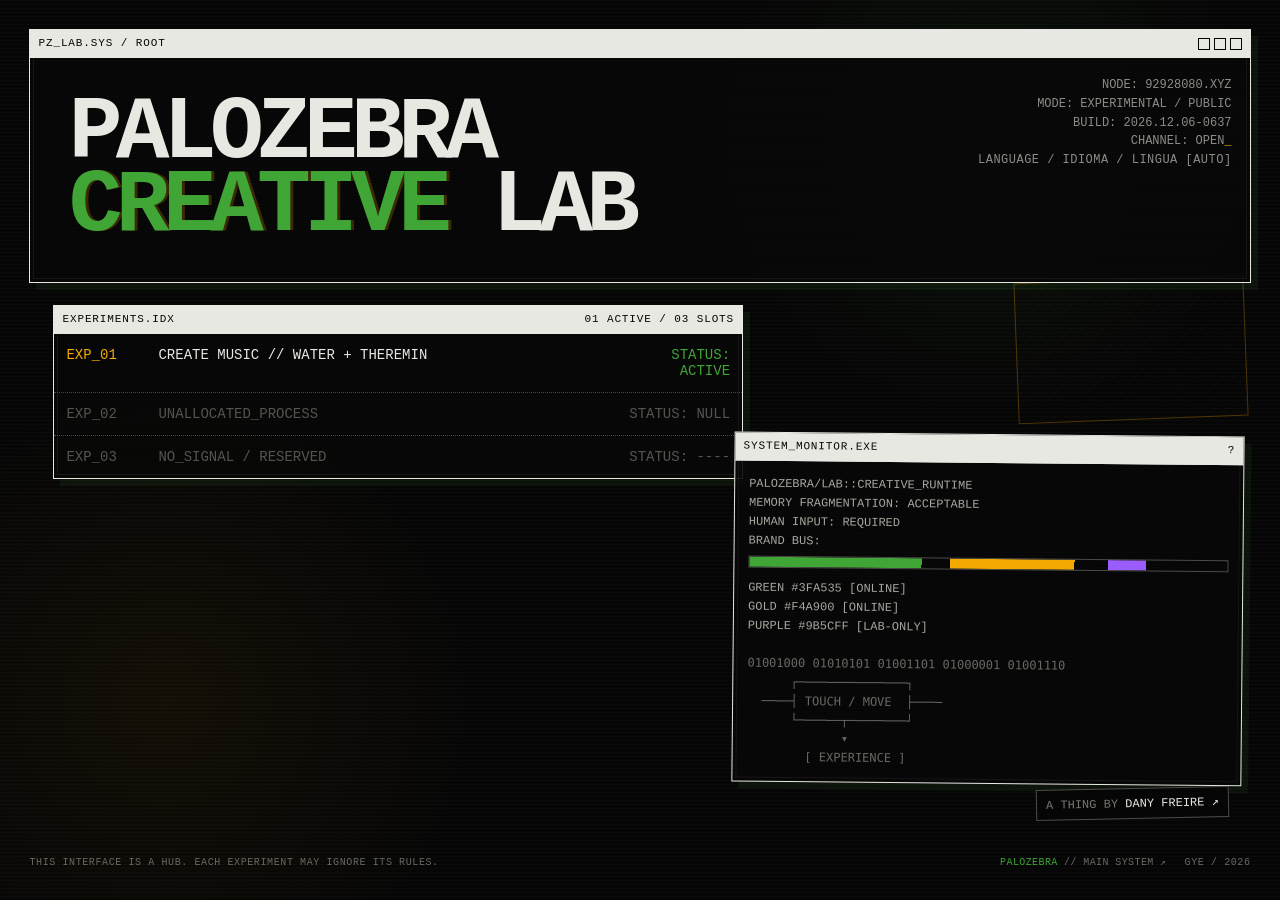
==== index.html @ ffa947b2 "Add author signature, Palozebra links, and hidden language switcher" ====
<!doctype html>
<html lang="en">
<head>
  <meta charset="utf-8" />
  <meta name="viewport" content="width=device-width, initial-scale=1" />
  <title>Palozebra Creative Lab</title>
  <meta name="description" content="Palozebra Creative Lab — experimental interfaces, sound and visual systems." />
  <style>
    :root{
      color-scheme:dark;
      --black:#050505;--ink:#0b0b0b;--paper:#e8e8e3;--muted:#8c8c87;--line:#30302d;
      --green:#3FA535;--green-dark:#2E7D32;--gold:#F4A900;--gold-dark:#D68F00;--purple:#9b5cff;
      --mono:"Lucida Console","Courier New",ui-monospace,monospace;
    }
    *{box-sizing:border-box}
    html,body{margin:0;min-height:100%;background:var(--black);color:var(--paper);font-family:var(--mono)}
    body{min-height:100vh;overflow-x:hidden;background:linear-gradient(rgba(255,255,255,.018) 1px,transparent 1px) 0 0/100% 4px,radial-gradient(circle at 77% 16%,rgba(63,165,53,.08),transparent 22%),radial-gradient(circle at 13% 78%,rgba(244,169,0,.055),transparent 24%),#050505}
    body::before{content:"";position:fixed;inset:0;pointer-events:none;z-index:99;opacity:.28;background:repeating-linear-gradient(180deg,rgba(255,255,255,.018) 0,rgba(255,255,255,.018) 1px,transparent 1px,transparent 3px);mix-blend-mode:screen}
    a{color:inherit}
    .desktop{position:relative;min-height:100vh;padding:clamp(14px,2.3vw,30px);display:grid;grid-template-columns:minmax(0,1.15fr) minmax(260px,.85fr);grid-template-rows:auto 1fr auto;gap:clamp(12px,1.7vw,22px);isolation:isolate}
    .window{position:relative;border:1px solid var(--paper);background:rgba(7,7,7,.9);box-shadow:7px 7px 0 rgba(63,165,53,.08)}
    .window::after{content:"";position:absolute;inset:3px;border:1px solid rgba(255,255,255,.06);pointer-events:none}
    .titlebar{min-height:28px;padding:5px 8px;display:flex;justify-content:space-between;align-items:center;gap:12px;border-bottom:1px solid var(--paper);background:var(--paper);color:#050505;font-size:11px;line-height:1;text-transform:uppercase;letter-spacing:.08em}
    .controls{display:flex;gap:4px}.control{width:12px;height:12px;border:1px solid #050505;display:inline-block;background:transparent}
    .masthead{grid-column:1/-1;min-height:165px}.masthead-body{position:relative;min-height:135px;padding:clamp(16px,3vw,40px);overflow:hidden}
    .brand{margin:0;max-width:13ch;font-size:clamp(2rem,7vw,7.4rem);font-weight:700;line-height:.82;letter-spacing:-.075em;text-transform:uppercase;word-break:break-word}
    .brand span{color:var(--green);text-shadow:3px 0 0 rgba(244,169,0,.22)}
    .sysmeta{position:absolute;top:18px;right:18px;width:min(39ch,42vw);color:var(--muted);font-size:clamp(9px,1vw,12px);line-height:1.55;text-align:right;text-transform:uppercase}
    .blink::after{content:"_";color:var(--gold);animation:blink 1s steps(1,end) infinite}@keyframes blink{50%{opacity:0}}
    .experiments{grid-column:1;grid-row:2;align-self:start;transform:translateX(clamp(0px,2vw,24px))}.experiments-body{padding:0}
    .exp-row{position:relative;display:grid;grid-template-columns:82px minmax(0,1fr) 116px;gap:10px;padding:13px 12px;border-bottom:1px dotted #454540;text-decoration:none;text-transform:uppercase;font-size:clamp(11px,1.3vw,14px);overflow:hidden}.exp-row:last-child{border-bottom:0}
    .exp-row.active{color:var(--paper);cursor:pointer}.exp-row.active .exp-code{color:var(--gold)}.exp-row.active .exp-state{color:var(--green)}
    .exp-row.active:hover,.exp-row.active:focus-visible{outline:none;background:var(--paper);color:#050505}.exp-row.active:hover .exp-code,.exp-row.active:focus-visible .exp-code{color:var(--purple);animation:glitchText .13s steps(2,end) infinite}.exp-row.active:hover .exp-state,.exp-row.active:focus-visible .exp-state{color:var(--green-dark)}
    .exp-row.active:hover::before,.exp-row.active:focus-visible::before{content:"▓▒░▓░▒▓";position:absolute;right:5%;top:0;color:var(--gold);opacity:.55;animation:glitchBar .22s steps(2,end) infinite}
    @keyframes glitchText{0%{transform:translateX(0);text-shadow:1px 0 var(--green)}33%{transform:translateX(1px);text-shadow:-2px 0 var(--purple)}66%{transform:translateX(-1px);text-shadow:2px 0 var(--gold)}100%{transform:translateX(0)}}
    @keyframes glitchBar{0%{transform:translate(0,0)}50%{transform:translate(-7px,3px)}100%{transform:translate(4px,-2px)}}
    .exp-row.disabled{color:#54544f;user-select:none}.exp-state{text-align:right}
    .diag{grid-column:2;grid-row:2;align-self:center;margin-top:clamp(30px,9vh,110px);transform:rotate(.55deg) translateX(-8px)}
    .diag-body{min-height:250px;padding:14px;font-size:clamp(10px,1.05vw,12px);line-height:1.58;color:#a7a79f}.bar{height:12px;margin:5px 0 11px;border:1px solid #4a4a45;background:linear-gradient(90deg,var(--green) 0 36%,transparent 36% 42%,var(--gold) 42% 68%,transparent 68% 75%,var(--purple) 75% 83%,transparent 83% 100%)}
    .ascii{margin:18px 0 0;white-space:pre;color:#686862;overflow:hidden}
    .floating{position:absolute;z-index:-1;width:clamp(130px,18vw,280px);height:clamp(85px,11vw,160px);right:2.6vw;top:31vh;border:1px solid var(--gold-dark);transform:rotate(-2.2deg);opacity:.34;background:repeating-linear-gradient(135deg,transparent 0 7px,rgba(214,143,0,.08) 7px 8px)}
    .meta-link,.lang-switch{appearance:none;border:0;background:none;padding:0;color:inherit;font:inherit;text-transform:uppercase;letter-spacing:.04em;text-decoration:none;cursor:pointer}
    .meta-link:hover,.meta-link:focus-visible,.lang-switch:hover,.lang-switch:focus-visible{outline:none;color:var(--gold);text-shadow:1px 0 var(--green),-1px 0 var(--purple);animation:glitchText .18s steps(2,end) 2}
    .signature{position:absolute;right:clamp(20px,4vw,62px);bottom:clamp(64px,9vh,110px);z-index:4;padding:7px 9px;border:1px solid #4c4c46;background:#050505;color:#777770;font-size:clamp(9px,1vw,12px);text-transform:uppercase;transform:rotate(-1.25deg)}
    .signature a{color:var(--paper);text-decoration:none}.signature a:hover,.signature a:focus-visible{outline:none;color:var(--purple);text-shadow:2px 0 var(--green)}
    .footerline{grid-column:1/-1;grid-row:3;display:grid;grid-template-columns:1fr auto;gap:20px;align-items:end;color:#696963;font-size:10px;line-height:1.55;text-transform:uppercase;letter-spacing:.06em}.footerlinks{display:flex;gap:18px;align-items:center;flex-wrap:wrap;justify-content:flex-end}.footerline strong{color:var(--green);font-weight:400}
    @media(max-width:780px){.desktop{grid-template-columns:1fr;grid-template-rows:auto auto auto auto}.experiments,.diag,.footerline,.masthead{grid-column:1;transform:none}.masthead{grid-row:1}.experiments{grid-row:2}.diag{grid-row:3;margin-top:0}.footerline{grid-row:4;grid-template-columns:1fr}.footerlinks{justify-content:flex-start}.sysmeta{position:static;width:auto;margin-top:20px;text-align:left}.brand{max-width:10ch}.exp-row{grid-template-columns:68px minmax(0,1fr)}.exp-state{grid-column:2;text-align:left}.floating{display:none}.signature{position:static;margin:4px 0 2px;justify-self:start;transform:rotate(-.6deg)}}
    @media(prefers-reduced-motion:reduce){*,*::before,*::after{animation:none!important}}
  </style>
</head>
<body>
  <main class="desktop">
    <section class="window masthead" aria-labelledby="lab-title">
      <div class="titlebar"><span>pz_lab.sys / root</span><span class="controls" aria-hidden="true"><i class="control"></i><i class="control"></i><i class="control"></i></span></div>
      <div class="masthead-body">
        <h1 class="brand" id="lab-title">Palozebra <span>Creative</span> Lab</h1>
        <div class="sysmeta">
          NODE: 92928080.XYZ<br>
          MODE: EXPERIMENTAL / PUBLIC<br>
          BUILD: <span id="buildStamp"></span><br>
          CHANNEL: <span class="blink">OPEN</span><br>
          <button class="lang-switch" id="langSwitch" type="button" title="language selector">LANGUAGE / IDIOMA / LINGUA [AUTO]</button>
        </div>
      </div>
    </section>

    <section class="window experiments" aria-label="Experiments">
      <div class="titlebar"><span id="experimentsTitle">experiments.idx</span><span id="slotStatus">01 active / 03 slots</span></div>
      <div class="experiments-body">
        <a class="exp-row active" href="/experiments/water-theremin/">
          <span class="exp-code">EXP_01</span><span id="exp1Label">CREATE MUSIC // WATER + THEREMIN</span><span class="exp-state" id="exp1Status">STATUS: ACTIVE</span>
        </a>
        <div class="exp-row disabled" aria-disabled="true"><span class="exp-code">EXP_02</span><span id="exp2Label">UNALLOCATED_PROCESS</span><span class="exp-state" id="exp2Status">STATUS: NULL</span></div>
        <div class="exp-row disabled" aria-disabled="true"><span class="exp-code">EXP_03</span><span id="exp3Label">NO_SIGNAL / RESERVED</span><span class="exp-state" id="exp3Status">STATUS: ----</span></div>
      </div>
    </section>

    <aside class="window diag" aria-label="System diagnostics">
      <div class="titlebar"><span id="monitorTitle">system_monitor.exe</span><span>?</span></div>
      <div class="diag-body">
        <span id="runtime">PALOZEBRA/LAB::CREATIVE_RUNTIME</span><br>
        <span id="memory">MEMORY FRAGMENTATION: ACCEPTABLE</span><br>
        <span id="human">HUMAN INPUT: REQUIRED</span><br>
        BRAND BUS:
        <div class="bar" aria-hidden="true"></div>
        GREEN  #3FA535  [ONLINE]<br>
        GOLD   #F4A900  [ONLINE]<br>
        PURPLE #9B5CFF  [LAB-ONLY]
        <pre class="ascii" aria-hidden="true">01001000 01010101 01001101 01000001 01001110
      ┌───────────────┐
  ────┤ TOUCH / MOVE  ├────
      └──────┬────────┘
             ▾
        [ EXPERIENCE ]</pre>
      </div>
    </aside>

    <div class="floating" aria-hidden="true"></div>

    <div class="signature">A THING BY <a href="https://23788080.xyz" target="_blank" rel="noopener">DANY FREIRE ↗</a></div>

    <footer class="footerline">
      <span id="hubNote">THIS INTERFACE IS A HUB. EACH EXPERIMENT MAY IGNORE ITS RULES.</span>
      <span class="footerlinks">
        <a class="meta-link" href="https://palozebra.com" target="_blank" rel="noopener"><strong>PALOZEBRA</strong> // MAIN SYSTEM ↗</a>
        <span>GYE / 2026</span>
      </span>
    </footer>
  </main>

  <script>
    const copy = {
      en:{html:'en',exp1:'CREATE MUSIC // WATER + THEREMIN',exp1Status:'STATUS: ACTIVE',exp2:'UNALLOCATED_PROCESS',exp2Status:'STATUS: NULL',exp3:'NO_SIGNAL / RESERVED',exp3Status:'STATUS: ----',slot:'01 ACTIVE / 03 SLOTS',runtime:'PALOZEBRA/LAB::CREATIVE_RUNTIME',memory:'MEMORY FRAGMENTATION: ACCEPTABLE',human:'HUMAN INPUT: REQUIRED',note:'THIS INTERFACE IS A HUB. EACH EXPERIMENT MAY IGNORE ITS RULES.'},
      es:{html:'es',exp1:'CREAR MÚSICA // AGUA + THEREMIN',exp1Status:'ESTADO: ACTIVO',exp2:'PROCESO_NO_ASIGNADO',exp2Status:'ESTADO: NULO',exp3:'SIN_SEÑAL / RESERVADO',exp3Status:'ESTADO: ----',slot:'01 ACTIVO / 03 ESPACIOS',runtime:'PALOZEBRA/LAB::ENTORNO_CREATIVO',memory:'FRAGMENTACIÓN DE MEMORIA: ACEPTABLE',human:'ENTRADA HUMANA: REQUERIDA',note:'ESTA INTERFAZ ES UN HUB. CADA EXPERIMENTO PUEDE IGNORAR SUS REGLAS.'},
      it:{html:'it',exp1:'CREA MUSICA // ACQUA + THEREMIN',exp1Status:'STATO: ATTIVO',exp2:'PROCESSO_NON_ASSEGNATO',exp2Status:'STATO: NULLO',exp3:'NESSUN_SEGNALE / RISERVATO',exp3Status:'STATO: ----',slot:'01 ATTIVO / 03 SPAZI',runtime:'PALOZEBRA/LAB::AMBIENTE_CREATIVO',memory:'FRAMMENTAZIONE MEMORIA: ACCETTABILE',human:'INPUT UMANO: RICHIESTO',note:'QUESTA INTERFACCIA È UN HUB. OGNI ESPERIMENTO PUÒ IGNORARNE LE REGOLE.'}
    };

    const ids={exp1:'exp1Label',exp1Status:'exp1Status',exp2:'exp2Label',exp2Status:'exp2Status',exp3:'exp3Label',exp3Status:'exp3Status',slot:'slotStatus',runtime:'runtime',memory:'memory',human:'human',note:'hubNote'};
    const order=['auto','es','en','it'];
    const browserLang=()=>{const l=(navigator.language||'en').toLowerCase();return l.startsWith('es')?'es':l.startsWith('it')?'it':'en'};
    let mode=localStorage.getItem('pzlab-lang')||'auto';
    if(!order.includes(mode)) mode='auto';

    function applyLanguage(){
      const actual=mode==='auto'?browserLang():mode;
      const c=copy[actual];
      document.documentElement.lang=c.html;
      Object.entries(ids).forEach(([key,id])=>{const el=document.getElementById(id);if(el)el.textContent=c[key]});
      document.getElementById('langSwitch').textContent=`LANGUAGE / IDIOMA / LINGUA [${mode.toUpperCase()}]`;
    }

    document.getElementById('langSwitch').addEventListener('click',()=>{
      mode=order[(order.indexOf(mode)+1)%order.length];
      localStorage.setItem('pzlab-lang',mode);
      applyLanguage();
    });

    const d=new Date();
    document.getElementById('buildStamp').textContent=[d.getFullYear(),String(d.getMonth()+1).padStart(2,'0'),String(d.getDate()).padStart(2,'0')].join('.')+'-'+String(d.getHours()).padStart(2,'0')+String(d.getMinutes()).padStart(2,'0');
    applyLanguage();
  </script>
</body>
</html>
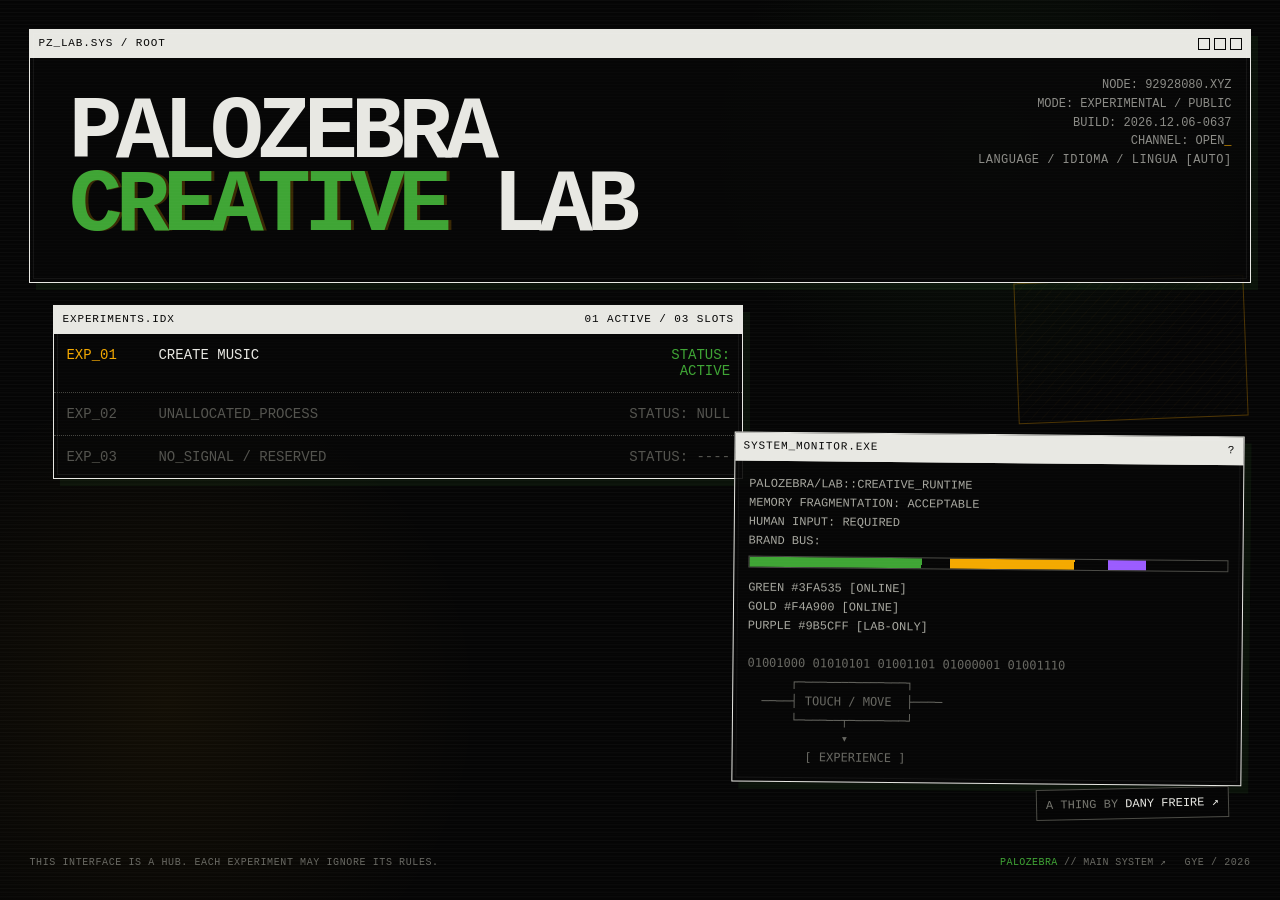
==== commit 4bfa42c6: "Simplify EXP_01 label" ====
--- a/index.html
+++ b/index.html
@@ -68,7 +68,7 @@
       <div class="titlebar"><span id="experimentsTitle">experiments.idx</span><span id="slotStatus">01 active / 03 slots</span></div>
       <div class="experiments-body">
         <a class="exp-row active" href="/experiments/water-theremin/">
-          <span class="exp-code">EXP_01</span><span id="exp1Label">CREATE MUSIC // WATER + THEREMIN</span><span class="exp-state" id="exp1Status">STATUS: ACTIVE</span>
+          <span class="exp-code">EXP_01</span><span id="exp1Label">CREATE MUSIC</span><span class="exp-state" id="exp1Status">STATUS: ACTIVE</span>
         </a>
         <div class="exp-row disabled" aria-disabled="true"><span class="exp-code">EXP_02</span><span id="exp2Label">UNALLOCATED_PROCESS</span><span class="exp-state" id="exp2Status">STATUS: NULL</span></div>
         <div class="exp-row disabled" aria-disabled="true"><span class="exp-code">EXP_03</span><span id="exp3Label">NO_SIGNAL / RESERVED</span><span class="exp-state" id="exp3Status">STATUS: ----</span></div>
@@ -110,9 +110,9 @@
 
   <script>
     const copy = {
-      en:{html:'en',exp1:'CREATE MUSIC // WATER + THEREMIN',exp1Status:'STATUS: ACTIVE',exp2:'UNALLOCATED_PROCESS',exp2Status:'STATUS: NULL',exp3:'NO_SIGNAL / RESERVED',exp3Status:'STATUS: ----',slot:'01 ACTIVE / 03 SLOTS',runtime:'PALOZEBRA/LAB::CREATIVE_RUNTIME',memory:'MEMORY FRAGMENTATION: ACCEPTABLE',human:'HUMAN INPUT: REQUIRED',note:'THIS INTERFACE IS A HUB. EACH EXPERIMENT MAY IGNORE ITS RULES.'},
-      es:{html:'es',exp1:'CREAR MÚSICA // AGUA + THEREMIN',exp1Status:'ESTADO: ACTIVO',exp2:'PROCESO_NO_ASIGNADO',exp2Status:'ESTADO: NULO',exp3:'SIN_SEÑAL / RESERVADO',exp3Status:'ESTADO: ----',slot:'01 ACTIVO / 03 ESPACIOS',runtime:'PALOZEBRA/LAB::ENTORNO_CREATIVO',memory:'FRAGMENTACIÓN DE MEMORIA: ACEPTABLE',human:'ENTRADA HUMANA: REQUERIDA',note:'ESTA INTERFAZ ES UN HUB. CADA EXPERIMENTO PUEDE IGNORAR SUS REGLAS.'},
-      it:{html:'it',exp1:'CREA MUSICA // ACQUA + THEREMIN',exp1Status:'STATO: ATTIVO',exp2:'PROCESSO_NON_ASSEGNATO',exp2Status:'STATO: NULLO',exp3:'NESSUN_SEGNALE / RISERVATO',exp3Status:'STATO: ----',slot:'01 ATTIVO / 03 SPAZI',runtime:'PALOZEBRA/LAB::AMBIENTE_CREATIVO',memory:'FRAMMENTAZIONE MEMORIA: ACCETTABILE',human:'INPUT UMANO: RICHIESTO',note:'QUESTA INTERFACCIA È UN HUB. OGNI ESPERIMENTO PUÒ IGNORARNE LE REGOLE.'}
+      en:{html:'en',exp1:'CREATE MUSIC',exp1Status:'STATUS: ACTIVE',exp2:'UNALLOCATED_PROCESS',exp2Status:'STATUS: NULL',exp3:'NO_SIGNAL / RESERVED',exp3Status:'STATUS: ----',slot:'01 ACTIVE / 03 SLOTS',runtime:'PALOZEBRA/LAB::CREATIVE_RUNTIME',memory:'MEMORY FRAGMENTATION: ACCEPTABLE',human:'HUMAN INPUT: REQUIRED',note:'THIS INTERFACE IS A HUB. EACH EXPERIMENT MAY IGNORE ITS RULES.'},
+      es:{html:'es',exp1:'CREAR MÚSICA',exp1Status:'ESTADO: ACTIVO',exp2:'PROCESO_NO_ASIGNADO',exp2Status:'ESTADO: NULO',exp3:'SIN_SEÑAL / RESERVADO',exp3Status:'ESTADO: ----',slot:'01 ACTIVO / 03 ESPACIOS',runtime:'PALOZEBRA/LAB::ENTORNO_CREATIVO',memory:'FRAGMENTACIÓN DE MEMORIA: ACEPTABLE',human:'ENTRADA HUMANA: REQUERIDA',note:'ESTA INTERFAZ ES UN HUB. CADA EXPERIMENTO PUEDE IGNORAR SUS REGLAS.'},
+      it:{html:'it',exp1:'CREA MUSICA',exp1Status:'STATO: ATTIVO',exp2:'PROCESSO_NON_ASSEGNATO',exp2Status:'STATO: NULLO',exp3:'NESSUN_SEGNALE / RISERVATO',exp3Status:'STATO: ----',slot:'01 ATTIVO / 03 SPAZI',runtime:'PALOZEBRA/LAB::AMBIENTE_CREATIVO',memory:'FRAMMENTAZIONE MEMORIA: ACCETTABILE',human:'INPUT UMANO: RICHIESTO',note:'QUESTA INTERFACCIA È UN HUB. OGNI ESPERIMENTO PUÒ IGNORARNE LE REGOLE.'}
     };
 
     const ids={exp1:'exp1Label',exp1Status:'exp1Status',exp2:'exp2Label',exp2Status:'exp2Status',exp3:'exp3Label',exp3Status:'exp3Status',slot:'slotStatus',runtime:'runtime',memory:'memory',human:'human',note:'hubNote'};
@@ -140,4 +140,4 @@
     applyLanguage();
   </script>
 </body>
-</html>
+</html>
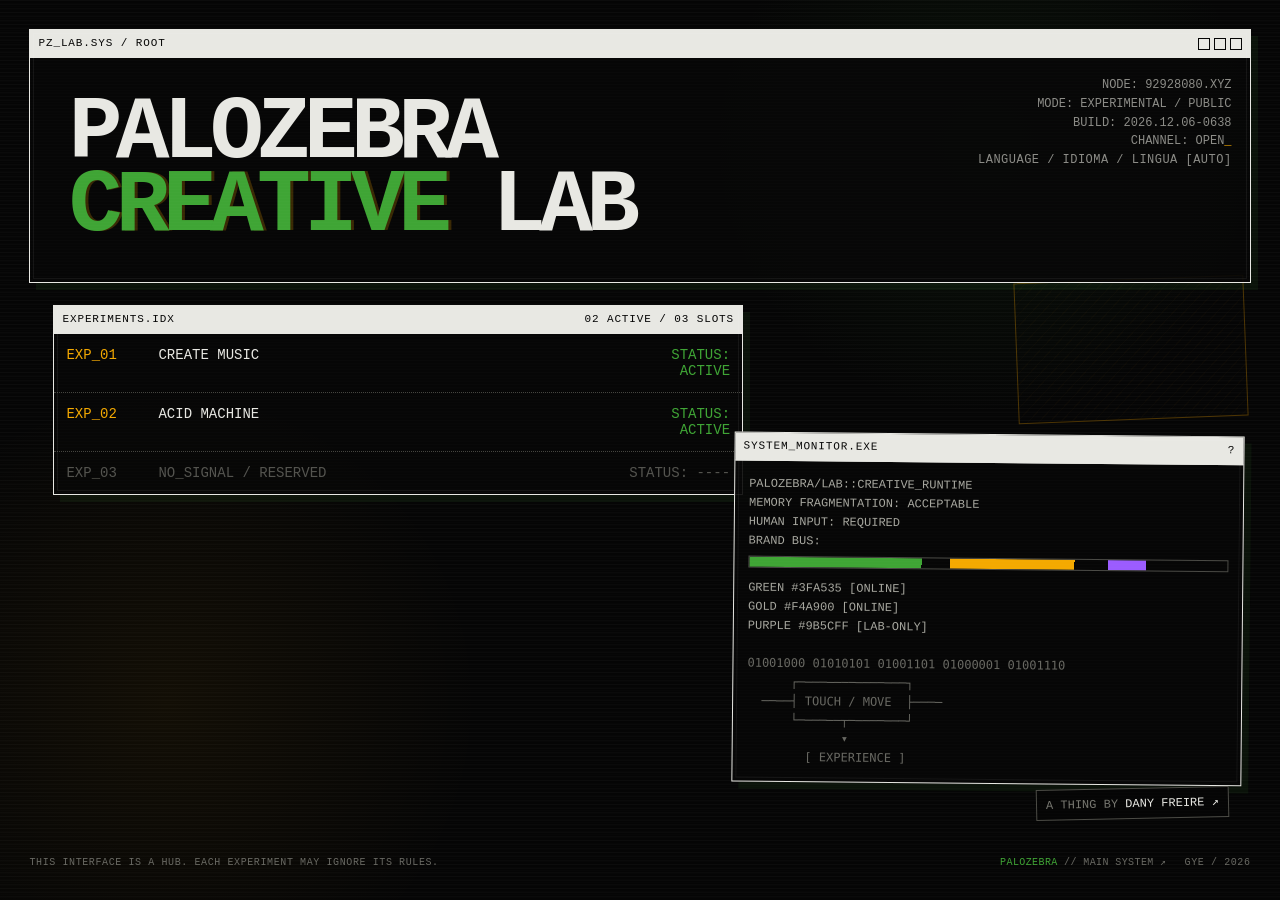
==== commit 8de28889: "Add Acid Machine to Creative Lab hub" ====
--- a/index.html
+++ b/index.html
@@ -6,43 +6,27 @@
   <title>Palozebra Creative Lab</title>
   <meta name="description" content="Palozebra Creative Lab — experimental interfaces, sound and visual systems." />
   <style>
-    :root{
-      color-scheme:dark;
-      --black:#050505;--ink:#0b0b0b;--paper:#e8e8e3;--muted:#8c8c87;--line:#30302d;
-      --green:#3FA535;--green-dark:#2E7D32;--gold:#F4A900;--gold-dark:#D68F00;--purple:#9b5cff;
-      --mono:"Lucida Console","Courier New",ui-monospace,monospace;
-    }
-    *{box-sizing:border-box}
-    html,body{margin:0;min-height:100%;background:var(--black);color:var(--paper);font-family:var(--mono)}
+    :root{color-scheme:dark;--black:#050505;--ink:#0b0b0b;--paper:#e8e8e3;--muted:#8c8c87;--line:#30302d;--green:#3FA535;--green-dark:#2E7D32;--gold:#F4A900;--gold-dark:#D68F00;--purple:#9b5cff;--mono:"Lucida Console","Courier New",ui-monospace,monospace}
+    *{box-sizing:border-box}html,body{margin:0;min-height:100%;background:var(--black);color:var(--paper);font-family:var(--mono)}
     body{min-height:100vh;overflow-x:hidden;background:linear-gradient(rgba(255,255,255,.018) 1px,transparent 1px) 0 0/100% 4px,radial-gradient(circle at 77% 16%,rgba(63,165,53,.08),transparent 22%),radial-gradient(circle at 13% 78%,rgba(244,169,0,.055),transparent 24%),#050505}
-    body::before{content:"";position:fixed;inset:0;pointer-events:none;z-index:99;opacity:.28;background:repeating-linear-gradient(180deg,rgba(255,255,255,.018) 0,rgba(255,255,255,.018) 1px,transparent 1px,transparent 3px);mix-blend-mode:screen}
-    a{color:inherit}
+    body::before{content:"";position:fixed;inset:0;pointer-events:none;z-index:99;opacity:.28;background:repeating-linear-gradient(180deg,rgba(255,255,255,.018) 0,rgba(255,255,255,.018) 1px,transparent 1px,transparent 3px);mix-blend-mode:screen}a{color:inherit}
     .desktop{position:relative;min-height:100vh;padding:clamp(14px,2.3vw,30px);display:grid;grid-template-columns:minmax(0,1.15fr) minmax(260px,.85fr);grid-template-rows:auto 1fr auto;gap:clamp(12px,1.7vw,22px);isolation:isolate}
-    .window{position:relative;border:1px solid var(--paper);background:rgba(7,7,7,.9);box-shadow:7px 7px 0 rgba(63,165,53,.08)}
-    .window::after{content:"";position:absolute;inset:3px;border:1px solid rgba(255,255,255,.06);pointer-events:none}
+    .window{position:relative;border:1px solid var(--paper);background:rgba(7,7,7,.9);box-shadow:7px 7px 0 rgba(63,165,53,.08)}.window::after{content:"";position:absolute;inset:3px;border:1px solid rgba(255,255,255,.06);pointer-events:none}
     .titlebar{min-height:28px;padding:5px 8px;display:flex;justify-content:space-between;align-items:center;gap:12px;border-bottom:1px solid var(--paper);background:var(--paper);color:#050505;font-size:11px;line-height:1;text-transform:uppercase;letter-spacing:.08em}
     .controls{display:flex;gap:4px}.control{width:12px;height:12px;border:1px solid #050505;display:inline-block;background:transparent}
     .masthead{grid-column:1/-1;min-height:165px}.masthead-body{position:relative;min-height:135px;padding:clamp(16px,3vw,40px);overflow:hidden}
-    .brand{margin:0;max-width:13ch;font-size:clamp(2rem,7vw,7.4rem);font-weight:700;line-height:.82;letter-spacing:-.075em;text-transform:uppercase;word-break:break-word}
-    .brand span{color:var(--green);text-shadow:3px 0 0 rgba(244,169,0,.22)}
-    .sysmeta{position:absolute;top:18px;right:18px;width:min(39ch,42vw);color:var(--muted);font-size:clamp(9px,1vw,12px);line-height:1.55;text-align:right;text-transform:uppercase}
-    .blink::after{content:"_";color:var(--gold);animation:blink 1s steps(1,end) infinite}@keyframes blink{50%{opacity:0}}
+    .brand{margin:0;max-width:13ch;font-size:clamp(2rem,7vw,7.4rem);font-weight:700;line-height:.82;letter-spacing:-.075em;text-transform:uppercase;word-break:break-word}.brand span{color:var(--green);text-shadow:3px 0 0 rgba(244,169,0,.22)}
+    .sysmeta{position:absolute;top:18px;right:18px;width:min(39ch,42vw);color:var(--muted);font-size:clamp(9px,1vw,12px);line-height:1.55;text-align:right;text-transform:uppercase}.blink::after{content:"_";color:var(--gold);animation:blink 1s steps(1,end) infinite}@keyframes blink{50%{opacity:0}}
     .experiments{grid-column:1;grid-row:2;align-self:start;transform:translateX(clamp(0px,2vw,24px))}.experiments-body{padding:0}
     .exp-row{position:relative;display:grid;grid-template-columns:82px minmax(0,1fr) 116px;gap:10px;padding:13px 12px;border-bottom:1px dotted #454540;text-decoration:none;text-transform:uppercase;font-size:clamp(11px,1.3vw,14px);overflow:hidden}.exp-row:last-child{border-bottom:0}
     .exp-row.active{color:var(--paper);cursor:pointer}.exp-row.active .exp-code{color:var(--gold)}.exp-row.active .exp-state{color:var(--green)}
     .exp-row.active:hover,.exp-row.active:focus-visible{outline:none;background:var(--paper);color:#050505}.exp-row.active:hover .exp-code,.exp-row.active:focus-visible .exp-code{color:var(--purple);animation:glitchText .13s steps(2,end) infinite}.exp-row.active:hover .exp-state,.exp-row.active:focus-visible .exp-state{color:var(--green-dark)}
-    .exp-row.active:hover::before,.exp-row.active:focus-visible::before{content:"▓▒░▓░▒▓";position:absolute;right:5%;top:0;color:var(--gold);opacity:.55;animation:glitchBar .22s steps(2,end) infinite}
-    @keyframes glitchText{0%{transform:translateX(0);text-shadow:1px 0 var(--green)}33%{transform:translateX(1px);text-shadow:-2px 0 var(--purple)}66%{transform:translateX(-1px);text-shadow:2px 0 var(--gold)}100%{transform:translateX(0)}}
-    @keyframes glitchBar{0%{transform:translate(0,0)}50%{transform:translate(-7px,3px)}100%{transform:translate(4px,-2px)}}
+    .exp-row.active:hover::before,.exp-row.active:focus-visible::before{content:"▓▒░▓░▒▓";position:absolute;right:5%;top:0;color:var(--gold);opacity:.55;animation:glitchBar .22s steps(2,end) infinite}@keyframes glitchText{0%{transform:translateX(0);text-shadow:1px 0 var(--green)}33%{transform:translateX(1px);text-shadow:-2px 0 var(--purple)}66%{transform:translateX(-1px);text-shadow:2px 0 var(--gold)}100%{transform:translateX(0)}}@keyframes glitchBar{0%{transform:translate(0,0)}50%{transform:translate(-7px,3px)}100%{transform:translate(4px,-2px)}}
     .exp-row.disabled{color:#54544f;user-select:none}.exp-state{text-align:right}
-    .diag{grid-column:2;grid-row:2;align-self:center;margin-top:clamp(30px,9vh,110px);transform:rotate(.55deg) translateX(-8px)}
-    .diag-body{min-height:250px;padding:14px;font-size:clamp(10px,1.05vw,12px);line-height:1.58;color:#a7a79f}.bar{height:12px;margin:5px 0 11px;border:1px solid #4a4a45;background:linear-gradient(90deg,var(--green) 0 36%,transparent 36% 42%,var(--gold) 42% 68%,transparent 68% 75%,var(--purple) 75% 83%,transparent 83% 100%)}
-    .ascii{margin:18px 0 0;white-space:pre;color:#686862;overflow:hidden}
+    .diag{grid-column:2;grid-row:2;align-self:center;margin-top:clamp(30px,9vh,110px);transform:rotate(.55deg) translateX(-8px)}.diag-body{min-height:250px;padding:14px;font-size:clamp(10px,1.05vw,12px);line-height:1.58;color:#a7a79f}.bar{height:12px;margin:5px 0 11px;border:1px solid #4a4a45;background:linear-gradient(90deg,var(--green) 0 36%,transparent 36% 42%,var(--gold) 42% 68%,transparent 68% 75%,var(--purple) 75% 83%,transparent 83% 100%)}.ascii{margin:18px 0 0;white-space:pre;color:#686862;overflow:hidden}
     .floating{position:absolute;z-index:-1;width:clamp(130px,18vw,280px);height:clamp(85px,11vw,160px);right:2.6vw;top:31vh;border:1px solid var(--gold-dark);transform:rotate(-2.2deg);opacity:.34;background:repeating-linear-gradient(135deg,transparent 0 7px,rgba(214,143,0,.08) 7px 8px)}
-    .meta-link,.lang-switch{appearance:none;border:0;background:none;padding:0;color:inherit;font:inherit;text-transform:uppercase;letter-spacing:.04em;text-decoration:none;cursor:pointer}
-    .meta-link:hover,.meta-link:focus-visible,.lang-switch:hover,.lang-switch:focus-visible{outline:none;color:var(--gold);text-shadow:1px 0 var(--green),-1px 0 var(--purple);animation:glitchText .18s steps(2,end) 2}
-    .signature{position:absolute;right:clamp(20px,4vw,62px);bottom:clamp(64px,9vh,110px);z-index:4;padding:7px 9px;border:1px solid #4c4c46;background:#050505;color:#777770;font-size:clamp(9px,1vw,12px);text-transform:uppercase;transform:rotate(-1.25deg)}
-    .signature a{color:var(--paper);text-decoration:none}.signature a:hover,.signature a:focus-visible{outline:none;color:var(--purple);text-shadow:2px 0 var(--green)}
+    .meta-link,.lang-switch{appearance:none;border:0;background:none;padding:0;color:inherit;font:inherit;text-transform:uppercase;letter-spacing:.04em;text-decoration:none;cursor:pointer}.meta-link:hover,.meta-link:focus-visible,.lang-switch:hover,.lang-switch:focus-visible{outline:none;color:var(--gold);text-shadow:1px 0 var(--green),-1px 0 var(--purple);animation:glitchText .18s steps(2,end) 2}
+    .signature{position:absolute;right:clamp(20px,4vw,62px);bottom:clamp(64px,9vh,110px);z-index:4;padding:7px 9px;border:1px solid #4c4c46;background:#050505;color:#777770;font-size:clamp(9px,1vw,12px);text-transform:uppercase;transform:rotate(-1.25deg)}.signature a{color:var(--paper);text-decoration:none}.signature a:hover,.signature a:focus-visible{outline:none;color:var(--purple);text-shadow:2px 0 var(--green)}
     .footerline{grid-column:1/-1;grid-row:3;display:grid;grid-template-columns:1fr auto;gap:20px;align-items:end;color:#696963;font-size:10px;line-height:1.55;text-transform:uppercase;letter-spacing:.06em}.footerlinks{display:flex;gap:18px;align-items:center;flex-wrap:wrap;justify-content:flex-end}.footerline strong{color:var(--green);font-weight:400}
     @media(max-width:780px){.desktop{grid-template-columns:1fr;grid-template-rows:auto auto auto auto}.experiments,.diag,.footerline,.masthead{grid-column:1;transform:none}.masthead{grid-row:1}.experiments{grid-row:2}.diag{grid-row:3;margin-top:0}.footerline{grid-row:4;grid-template-columns:1fr}.footerlinks{justify-content:flex-start}.sysmeta{position:static;width:auto;margin-top:20px;text-align:left}.brand{max-width:10ch}.exp-row{grid-template-columns:68px minmax(0,1fr)}.exp-state{grid-column:2;text-align:left}.floating{display:none}.signature{position:static;margin:4px 0 2px;justify-self:start;transform:rotate(-.6deg)}}
     @media(prefers-reduced-motion:reduce){*,*::before,*::after{animation:none!important}}
@@ -54,29 +38,25 @@
       <div class="titlebar"><span>pz_lab.sys / root</span><span class="controls" aria-hidden="true"><i class="control"></i><i class="control"></i><i class="control"></i></span></div>
       <div class="masthead-body">
         <h1 class="brand" id="lab-title">Palozebra <span>Creative</span> Lab</h1>
-        <div class="sysmeta">
-          NODE: 92928080.XYZ<br>
-          MODE: EXPERIMENTAL / PUBLIC<br>
-          BUILD: <span id="buildStamp"></span><br>
-          CHANNEL: <span class="blink">OPEN</span><br>
-          <button class="lang-switch" id="langSwitch" type="button" title="language selector">LANGUAGE / IDIOMA / LINGUA [AUTO]</button>
-        </div>
+        <div class="sysmeta">NODE: 92928080.XYZ<br>MODE: EXPERIMENTAL / PUBLIC<br>BUILD: <span id="buildStamp"></span><br>CHANNEL: <span class="blink">OPEN</span><br><button class="lang-switch" id="langSwitch" type="button" title="language selector">LANGUAGE / IDIOMA / LINGUA [AUTO]</button></div>
       </div>
     </section>
 
     <section class="window experiments" aria-label="Experiments">
-      <div class="titlebar"><span id="experimentsTitle">experiments.idx</span><span id="slotStatus">01 active / 03 slots</span></div>
+      <div class="titlebar"><span>experiments.idx</span><span id="slotStatus">02 active / 03 slots</span></div>
       <div class="experiments-body">
         <a class="exp-row active" href="/experiments/water-theremin/">
           <span class="exp-code">EXP_01</span><span id="exp1Label">CREATE MUSIC</span><span class="exp-state" id="exp1Status">STATUS: ACTIVE</span>
         </a>
-        <div class="exp-row disabled" aria-disabled="true"><span class="exp-code">EXP_02</span><span id="exp2Label">UNALLOCATED_PROCESS</span><span class="exp-state" id="exp2Status">STATUS: NULL</span></div>
+        <a class="exp-row active" href="/experiments/acid-machine/">
+          <span class="exp-code">EXP_02</span><span id="exp2Label">ACID MACHINE</span><span class="exp-state" id="exp2Status">STATUS: ACTIVE</span>
+        </a>
         <div class="exp-row disabled" aria-disabled="true"><span class="exp-code">EXP_03</span><span id="exp3Label">NO_SIGNAL / RESERVED</span><span class="exp-state" id="exp3Status">STATUS: ----</span></div>
       </div>
     </section>
 
     <aside class="window diag" aria-label="System diagnostics">
-      <div class="titlebar"><span id="monitorTitle">system_monitor.exe</span><span>?</span></div>
+      <div class="titlebar"><span>system_monitor.exe</span><span>?</span></div>
       <div class="diag-body">
         <span id="runtime">PALOZEBRA/LAB::CREATIVE_RUNTIME</span><br>
         <span id="memory">MEMORY FRAGMENTATION: ACCEPTABLE</span><br>
@@ -96,48 +76,27 @@
     </aside>
 
     <div class="floating" aria-hidden="true"></div>
-
     <div class="signature">A THING BY <a href="https://23788080.xyz" target="_blank" rel="noopener">DANY FREIRE ↗</a></div>
 
     <footer class="footerline">
       <span id="hubNote">THIS INTERFACE IS A HUB. EACH EXPERIMENT MAY IGNORE ITS RULES.</span>
-      <span class="footerlinks">
-        <a class="meta-link" href="https://palozebra.com" target="_blank" rel="noopener"><strong>PALOZEBRA</strong> // MAIN SYSTEM ↗</a>
-        <span>GYE / 2026</span>
-      </span>
+      <span class="footerlinks"><a class="meta-link" href="https://palozebra.com" target="_blank" rel="noopener"><strong>PALOZEBRA</strong> // MAIN SYSTEM ↗</a><span>GYE / 2026</span></span>
     </footer>
   </main>
 
   <script>
-    const copy = {
-      en:{html:'en',exp1:'CREATE MUSIC',exp1Status:'STATUS: ACTIVE',exp2:'UNALLOCATED_PROCESS',exp2Status:'STATUS: NULL',exp3:'NO_SIGNAL / RESERVED',exp3Status:'STATUS: ----',slot:'01 ACTIVE / 03 SLOTS',runtime:'PALOZEBRA/LAB::CREATIVE_RUNTIME',memory:'MEMORY FRAGMENTATION: ACCEPTABLE',human:'HUMAN INPUT: REQUIRED',note:'THIS INTERFACE IS A HUB. EACH EXPERIMENT MAY IGNORE ITS RULES.'},
-      es:{html:'es',exp1:'CREAR MÚSICA',exp1Status:'ESTADO: ACTIVO',exp2:'PROCESO_NO_ASIGNADO',exp2Status:'ESTADO: NULO',exp3:'SIN_SEÑAL / RESERVADO',exp3Status:'ESTADO: ----',slot:'01 ACTIVO / 03 ESPACIOS',runtime:'PALOZEBRA/LAB::ENTORNO_CREATIVO',memory:'FRAGMENTACIÓN DE MEMORIA: ACEPTABLE',human:'ENTRADA HUMANA: REQUERIDA',note:'ESTA INTERFAZ ES UN HUB. CADA EXPERIMENTO PUEDE IGNORAR SUS REGLAS.'},
-      it:{html:'it',exp1:'CREA MUSICA',exp1Status:'STATO: ATTIVO',exp2:'PROCESSO_NON_ASSEGNATO',exp2Status:'STATO: NULLO',exp3:'NESSUN_SEGNALE / RISERVATO',exp3Status:'STATO: ----',slot:'01 ATTIVO / 03 SPAZI',runtime:'PALOZEBRA/LAB::AMBIENTE_CREATIVO',memory:'FRAMMENTAZIONE MEMORIA: ACCETTABILE',human:'INPUT UMANO: RICHIESTO',note:'QUESTA INTERFACCIA È UN HUB. OGNI ESPERIMENTO PUÒ IGNORARNE LE REGOLE.'}
+    const copy={
+      en:{html:'en',exp1:'CREATE MUSIC',exp1Status:'STATUS: ACTIVE',exp2:'ACID MACHINE',exp2Status:'STATUS: ACTIVE',exp3:'NO_SIGNAL / RESERVED',exp3Status:'STATUS: ----',slot:'02 ACTIVE / 03 SLOTS',runtime:'PALOZEBRA/LAB::CREATIVE_RUNTIME',memory:'MEMORY FRAGMENTATION: ACCEPTABLE',human:'HUMAN INPUT: REQUIRED',note:'THIS INTERFACE IS A HUB. EACH EXPERIMENT MAY IGNORE ITS RULES.'},
+      es:{html:'es',exp1:'CREAR MÚSICA',exp1Status:'ESTADO: ACTIVO',exp2:'ACID MACHINE',exp2Status:'ESTADO: ACTIVO',exp3:'SIN_SEÑAL / RESERVADO',exp3Status:'ESTADO: ----',slot:'02 ACTIVOS / 03 ESPACIOS',runtime:'PALOZEBRA/LAB::ENTORNO_CREATIVO',memory:'FRAGMENTACIÓN DE MEMORIA: ACEPTABLE',human:'ENTRADA HUMANA: REQUERIDA',note:'ESTA INTERFAZ ES UN HUB. CADA EXPERIMENTO PUEDE IGNORAR SUS REGLAS.'},
+      it:{html:'it',exp1:'CREA MUSICA',exp1Status:'STATO: ATTIVO',exp2:'ACID MACHINE',exp2Status:'STATO: ATTIVO',exp3:'NESSUN_SEGNALE / RISERVATO',exp3Status:'STATO: ----',slot:'02 ATTIVI / 03 SPAZI',runtime:'PALOZEBRA/LAB::AMBIENTE_CREATIVO',memory:'FRAMMENTAZIONE MEMORIA: ACCETTABILE',human:'INPUT UMANO: RICHIESTO',note:'QUESTA INTERFACCIA È UN HUB. OGNI ESPERIMENTO PUÒ IGNORARNE LE REGOLE.'}
     };
-
     const ids={exp1:'exp1Label',exp1Status:'exp1Status',exp2:'exp2Label',exp2Status:'exp2Status',exp3:'exp3Label',exp3Status:'exp3Status',slot:'slotStatus',runtime:'runtime',memory:'memory',human:'human',note:'hubNote'};
     const order=['auto','es','en','it'];
     const browserLang=()=>{const l=(navigator.language||'en').toLowerCase();return l.startsWith('es')?'es':l.startsWith('it')?'it':'en'};
-    let mode=localStorage.getItem('pzlab-lang')||'auto';
-    if(!order.includes(mode)) mode='auto';
-
-    function applyLanguage(){
-      const actual=mode==='auto'?browserLang():mode;
-      const c=copy[actual];
-      document.documentElement.lang=c.html;
-      Object.entries(ids).forEach(([key,id])=>{const el=document.getElementById(id);if(el)el.textContent=c[key]});
-      document.getElementById('langSwitch').textContent=`LANGUAGE / IDIOMA / LINGUA [${mode.toUpperCase()}]`;
-    }
-
-    document.getElementById('langSwitch').addEventListener('click',()=>{
-      mode=order[(order.indexOf(mode)+1)%order.length];
-      localStorage.setItem('pzlab-lang',mode);
-      applyLanguage();
-    });
-
-    const d=new Date();
-    document.getElementById('buildStamp').textContent=[d.getFullYear(),String(d.getMonth()+1).padStart(2,'0'),String(d.getDate()).padStart(2,'0')].join('.')+'-'+String(d.getHours()).padStart(2,'0')+String(d.getMinutes()).padStart(2,'0');
-    applyLanguage();
+    let mode=localStorage.getItem('pzlab-lang')||'auto';if(!order.includes(mode))mode='auto';
+    function applyLanguage(){const actual=mode==='auto'?browserLang():mode;const c=copy[actual];document.documentElement.lang=c.html;Object.entries(ids).forEach(([key,id])=>{const el=document.getElementById(id);if(el)el.textContent=c[key]});document.getElementById('langSwitch').textContent=`LANGUAGE / IDIOMA / LINGUA [${mode.toUpperCase()}]`}
+    document.getElementById('langSwitch').addEventListener('click',()=>{mode=order[(order.indexOf(mode)+1)%order.length];localStorage.setItem('pzlab-lang',mode);applyLanguage()});
+    const d=new Date();document.getElementById('buildStamp').textContent=[d.getFullYear(),String(d.getMonth()+1).padStart(2,'0'),String(d.getDate()).padStart(2,'0')].join('.')+'-'+String(d.getHours()).padStart(2,'0')+String(d.getMinutes()).padStart(2,'0');applyLanguage();
   </script>
 </body>
-</html>+</html>
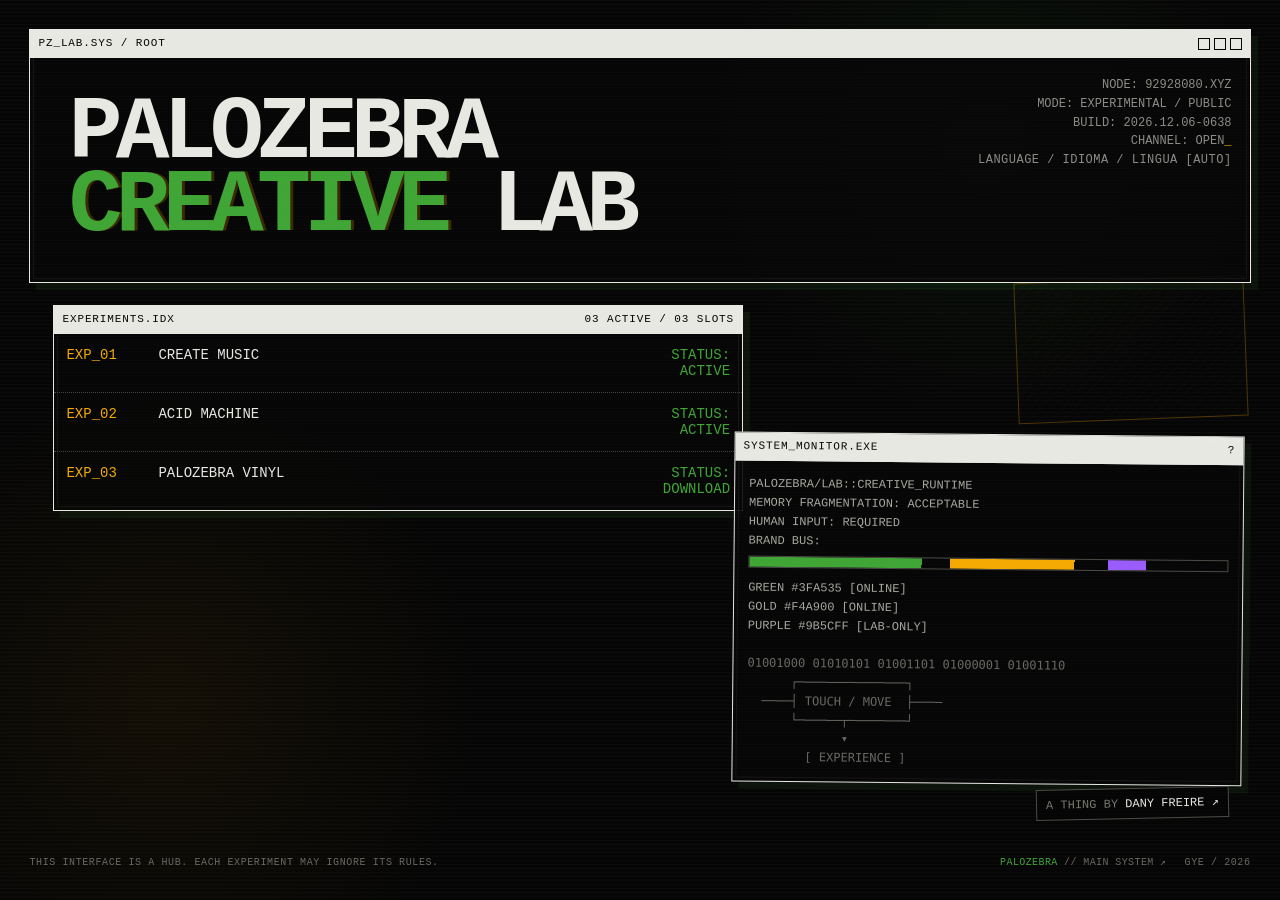
==== commit d498a6a1: "Add Palozebra Vinyl to Creative Lab" ====
--- a/index.html
+++ b/index.html
@@ -43,7 +43,7 @@
     </section>
 
     <section class="window experiments" aria-label="Experiments">
-      <div class="titlebar"><span>experiments.idx</span><span id="slotStatus">02 active / 03 slots</span></div>
+      <div class="titlebar"><span>experiments.idx</span><span id="slotStatus">03 active / 03 slots</span></div>
       <div class="experiments-body">
         <a class="exp-row active" href="/experiments/water-theremin/">
           <span class="exp-code">EXP_01</span><span id="exp1Label">CREATE MUSIC</span><span class="exp-state" id="exp1Status">STATUS: ACTIVE</span>
@@ -51,7 +51,9 @@
         <a class="exp-row active" href="/experiments/acid-machine/">
           <span class="exp-code">EXP_02</span><span id="exp2Label">ACID MACHINE</span><span class="exp-state" id="exp2Status">STATUS: ACTIVE</span>
         </a>
-        <div class="exp-row disabled" aria-disabled="true"><span class="exp-code">EXP_03</span><span id="exp3Label">NO_SIGNAL / RESERVED</span><span class="exp-state" id="exp3Status">STATUS: ----</span></div>
+        <a class="exp-row active" href="https://github.com/danyfreire/palozebra-vinyl/releases/latest" target="_blank" rel="noopener">
+          <span class="exp-code">EXP_03</span><span id="exp3Label">PALOZEBRA VINYL</span><span class="exp-state" id="exp3Status">STATUS: DOWNLOAD</span>
+        </a>
       </div>
     </section>
 
@@ -86,9 +88,9 @@
 
   <script>
     const copy={
-      en:{html:'en',exp1:'CREATE MUSIC',exp1Status:'STATUS: ACTIVE',exp2:'ACID MACHINE',exp2Status:'STATUS: ACTIVE',exp3:'NO_SIGNAL / RESERVED',exp3Status:'STATUS: ----',slot:'02 ACTIVE / 03 SLOTS',runtime:'PALOZEBRA/LAB::CREATIVE_RUNTIME',memory:'MEMORY FRAGMENTATION: ACCEPTABLE',human:'HUMAN INPUT: REQUIRED',note:'THIS INTERFACE IS A HUB. EACH EXPERIMENT MAY IGNORE ITS RULES.'},
-      es:{html:'es',exp1:'CREAR MÚSICA',exp1Status:'ESTADO: ACTIVO',exp2:'ACID MACHINE',exp2Status:'ESTADO: ACTIVO',exp3:'SIN_SEÑAL / RESERVADO',exp3Status:'ESTADO: ----',slot:'02 ACTIVOS / 03 ESPACIOS',runtime:'PALOZEBRA/LAB::ENTORNO_CREATIVO',memory:'FRAGMENTACIÓN DE MEMORIA: ACEPTABLE',human:'ENTRADA HUMANA: REQUERIDA',note:'ESTA INTERFAZ ES UN HUB. CADA EXPERIMENTO PUEDE IGNORAR SUS REGLAS.'},
-      it:{html:'it',exp1:'CREA MUSICA',exp1Status:'STATO: ATTIVO',exp2:'ACID MACHINE',exp2Status:'STATO: ATTIVO',exp3:'NESSUN_SEGNALE / RISERVATO',exp3Status:'STATO: ----',slot:'02 ATTIVI / 03 SPAZI',runtime:'PALOZEBRA/LAB::AMBIENTE_CREATIVO',memory:'FRAMMENTAZIONE MEMORIA: ACCETTABILE',human:'INPUT UMANO: RICHIESTO',note:'QUESTA INTERFACCIA È UN HUB. OGNI ESPERIMENTO PUÒ IGNORARNE LE REGOLE.'}
+      en:{html:'en',exp1:'CREATE MUSIC',exp1Status:'STATUS: ACTIVE',exp2:'ACID MACHINE',exp2Status:'STATUS: ACTIVE',exp3:'PALOZEBRA VINYL',exp3Status:'STATUS: DOWNLOAD',slot:'03 ACTIVE / 03 SLOTS',runtime:'PALOZEBRA/LAB::CREATIVE_RUNTIME',memory:'MEMORY FRAGMENTATION: ACCEPTABLE',human:'HUMAN INPUT: REQUIRED',note:'THIS INTERFACE IS A HUB. EACH EXPERIMENT MAY IGNORE ITS RULES.'},
+      es:{html:'es',exp1:'CREAR MÚSICA',exp1Status:'ESTADO: ACTIVO',exp2:'ACID MACHINE',exp2Status:'ESTADO: ACTIVO',exp3:'PALOZEBRA VINYL',exp3Status:'ESTADO: DESCARGA',slot:'03 ACTIVOS / 03 ESPACIOS',runtime:'PALOZEBRA/LAB::ENTORNO_CREATIVO',memory:'FRAGMENTACIÓN DE MEMORIA: ACEPTABLE',human:'ENTRADA HUMANA: REQUERIDA',note:'ESTA INTERFAZ ES UN HUB. CADA EXPERIMENTO PUEDE IGNORAR SUS REGLAS.'},
+      it:{html:'it',exp1:'CREA MUSICA',exp1Status:'STATO: ATTIVO',exp2:'ACID MACHINE',exp2Status:'STATO: ATTIVO',exp3:'PALOZEBRA VINYL',exp3Status:'STATO: DOWNLOAD',slot:'03 ATTIVI / 03 SPAZI',runtime:'PALOZEBRA/LAB::AMBIENTE_CREATIVO',memory:'FRAMMENTAZIONE MEMORIA: ACCETTABILE',human:'INPUT UMANO: RICHIESTO',note:'QUESTA INTERFACCIA È UN HUB. OGNI ESPERIMENTO PUÒ IGNORARNE LE REGOLE.'}
     };
     const ids={exp1:'exp1Label',exp1Status:'exp1Status',exp2:'exp2Label',exp2Status:'exp2Status',exp3:'exp3Label',exp3Status:'exp3Status',slot:'slotStatus',runtime:'runtime',memory:'memory',human:'human',note:'hubNote'};
     const order=['auto','es','en','it'];
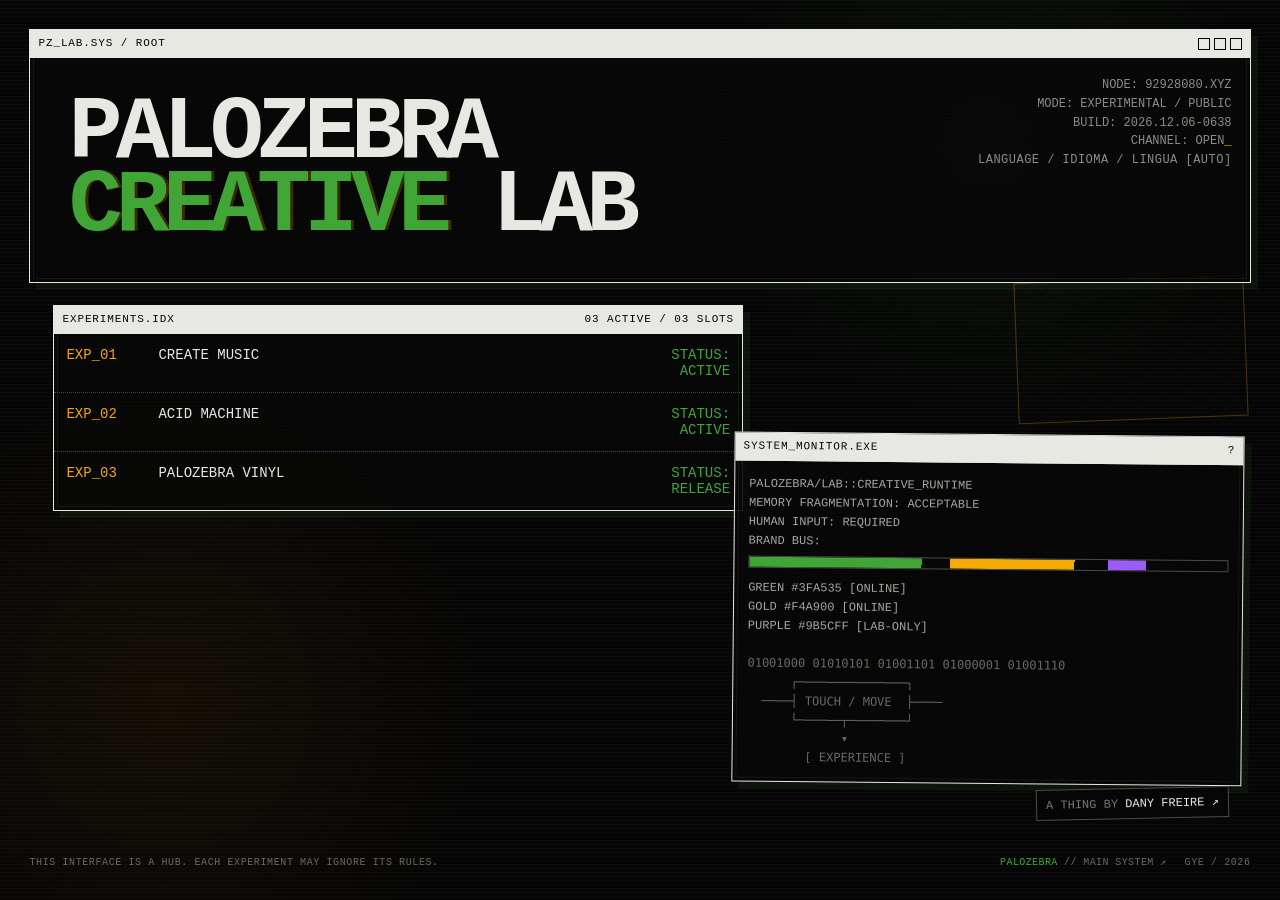
==== commit 48e3a54c: "Link Vinyl experiment page from Creative Lab" ====
--- a/index.html
+++ b/index.html
@@ -51,8 +51,8 @@
         <a class="exp-row active" href="/experiments/acid-machine/">
           <span class="exp-code">EXP_02</span><span id="exp2Label">ACID MACHINE</span><span class="exp-state" id="exp2Status">STATUS: ACTIVE</span>
         </a>
-        <a class="exp-row active" href="https://github.com/danyfreire/palozebra-vinyl/releases/latest" target="_blank" rel="noopener">
-          <span class="exp-code">EXP_03</span><span id="exp3Label">PALOZEBRA VINYL</span><span class="exp-state" id="exp3Status">STATUS: DOWNLOAD</span>
+        <a class="exp-row active" href="/experiments/vinyl/">
+          <span class="exp-code">EXP_03</span><span id="exp3Label">PALOZEBRA VINYL</span><span class="exp-state" id="exp3Status">STATUS: RELEASE</span>
         </a>
       </div>
     </section>
@@ -88,9 +88,9 @@
 
   <script>
     const copy={
-      en:{html:'en',exp1:'CREATE MUSIC',exp1Status:'STATUS: ACTIVE',exp2:'ACID MACHINE',exp2Status:'STATUS: ACTIVE',exp3:'PALOZEBRA VINYL',exp3Status:'STATUS: DOWNLOAD',slot:'03 ACTIVE / 03 SLOTS',runtime:'PALOZEBRA/LAB::CREATIVE_RUNTIME',memory:'MEMORY FRAGMENTATION: ACCEPTABLE',human:'HUMAN INPUT: REQUIRED',note:'THIS INTERFACE IS A HUB. EACH EXPERIMENT MAY IGNORE ITS RULES.'},
-      es:{html:'es',exp1:'CREAR MÚSICA',exp1Status:'ESTADO: ACTIVO',exp2:'ACID MACHINE',exp2Status:'ESTADO: ACTIVO',exp3:'PALOZEBRA VINYL',exp3Status:'ESTADO: DESCARGA',slot:'03 ACTIVOS / 03 ESPACIOS',runtime:'PALOZEBRA/LAB::ENTORNO_CREATIVO',memory:'FRAGMENTACIÓN DE MEMORIA: ACEPTABLE',human:'ENTRADA HUMANA: REQUERIDA',note:'ESTA INTERFAZ ES UN HUB. CADA EXPERIMENTO PUEDE IGNORAR SUS REGLAS.'},
-      it:{html:'it',exp1:'CREA MUSICA',exp1Status:'STATO: ATTIVO',exp2:'ACID MACHINE',exp2Status:'STATO: ATTIVO',exp3:'PALOZEBRA VINYL',exp3Status:'STATO: DOWNLOAD',slot:'03 ATTIVI / 03 SPAZI',runtime:'PALOZEBRA/LAB::AMBIENTE_CREATIVO',memory:'FRAMMENTAZIONE MEMORIA: ACCETTABILE',human:'INPUT UMANO: RICHIESTO',note:'QUESTA INTERFACCIA È UN HUB. OGNI ESPERIMENTO PUÒ IGNORARNE LE REGOLE.'}
+      en:{html:'en',exp1:'CREATE MUSIC',exp1Status:'STATUS: ACTIVE',exp2:'ACID MACHINE',exp2Status:'STATUS: ACTIVE',exp3:'PALOZEBRA VINYL',exp3Status:'STATUS: RELEASE',slot:'03 ACTIVE / 03 SLOTS',runtime:'PALOZEBRA/LAB::CREATIVE_RUNTIME',memory:'MEMORY FRAGMENTATION: ACCEPTABLE',human:'HUMAN INPUT: REQUIRED',note:'THIS INTERFACE IS A HUB. EACH EXPERIMENT MAY IGNORE ITS RULES.'},
+      es:{html:'es',exp1:'CREAR MÚSICA',exp1Status:'ESTADO: ACTIVO',exp2:'ACID MACHINE',exp2Status:'ESTADO: ACTIVO',exp3:'PALOZEBRA VINYL',exp3Status:'ESTADO: RELEASE',slot:'03 ACTIVOS / 03 ESPACIOS',runtime:'PALOZEBRA/LAB::ENTORNO_CREATIVO',memory:'FRAGMENTACIÓN DE MEMORIA: ACEPTABLE',human:'ENTRADA HUMANA: REQUERIDA',note:'ESTA INTERFAZ ES UN HUB. CADA EXPERIMENTO PUEDE IGNORAR SUS REGLAS.'},
+      it:{html:'it',exp1:'CREA MUSICA',exp1Status:'STATO: ATTIVO',exp2:'ACID MACHINE',exp2Status:'STATO: ATTIVO',exp3:'PALOZEBRA VINYL',exp3Status:'STATO: RELEASE',slot:'03 ATTIVI / 03 SPAZI',runtime:'PALOZEBRA/LAB::AMBIENTE_CREATIVO',memory:'FRAMMENTAZIONE MEMORIA: ACCETTABILE',human:'INPUT UMANO: RICHIESTO',note:'QUESTA INTERFACCIA È UN HUB. OGNI ESPERIMENTO PUÒ IGNORARNE LE REGOLE.'}
     };
     const ids={exp1:'exp1Label',exp1Status:'exp1Status',exp2:'exp2Label',exp2Status:'exp2Status',exp3:'exp3Label',exp3Status:'exp3Status',slot:'slotStatus',runtime:'runtime',memory:'memory',human:'human',note:'hubNote'};
     const order=['auto','es','en','it'];
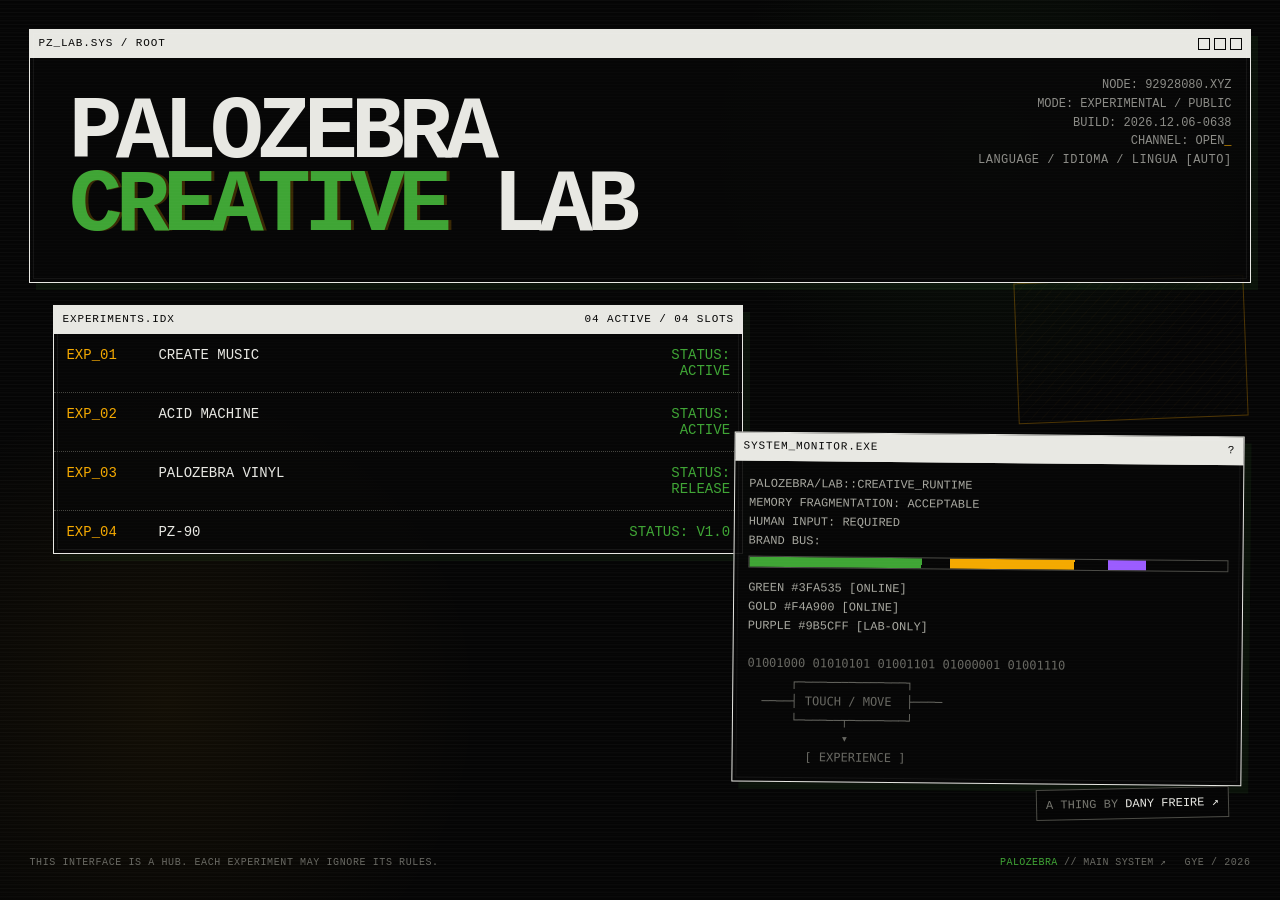
==== commit 0e917e6e: "Add PZ-90 v1.0 to Creative Lab hub" ====
--- a/index.html
+++ b/index.html
@@ -43,7 +43,7 @@
     </section>
 
     <section class="window experiments" aria-label="Experiments">
-      <div class="titlebar"><span>experiments.idx</span><span id="slotStatus">03 active / 03 slots</span></div>
+      <div class="titlebar"><span>experiments.idx</span><span id="slotStatus">04 active / 04 slots</span></div>
       <div class="experiments-body">
         <a class="exp-row active" href="/experiments/water-theremin/">
           <span class="exp-code">EXP_01</span><span id="exp1Label">CREATE MUSIC</span><span class="exp-state" id="exp1Status">STATUS: ACTIVE</span>
@@ -53,6 +53,9 @@
         </a>
         <a class="exp-row active" href="/experiments/vinyl/">
           <span class="exp-code">EXP_03</span><span id="exp3Label">PALOZEBRA VINYL</span><span class="exp-state" id="exp3Status">STATUS: RELEASE</span>
+        </a>
+        <a class="exp-row active" href="/experiments/pz90/">
+          <span class="exp-code">EXP_04</span><span id="exp4Label">PZ-90</span><span class="exp-state" id="exp4Status">STATUS: V1.0</span>
         </a>
       </div>
     </section>
@@ -88,11 +91,11 @@
 
   <script>
     const copy={
-      en:{html:'en',exp1:'CREATE MUSIC',exp1Status:'STATUS: ACTIVE',exp2:'ACID MACHINE',exp2Status:'STATUS: ACTIVE',exp3:'PALOZEBRA VINYL',exp3Status:'STATUS: RELEASE',slot:'03 ACTIVE / 03 SLOTS',runtime:'PALOZEBRA/LAB::CREATIVE_RUNTIME',memory:'MEMORY FRAGMENTATION: ACCEPTABLE',human:'HUMAN INPUT: REQUIRED',note:'THIS INTERFACE IS A HUB. EACH EXPERIMENT MAY IGNORE ITS RULES.'},
-      es:{html:'es',exp1:'CREAR MÚSICA',exp1Status:'ESTADO: ACTIVO',exp2:'ACID MACHINE',exp2Status:'ESTADO: ACTIVO',exp3:'PALOZEBRA VINYL',exp3Status:'ESTADO: RELEASE',slot:'03 ACTIVOS / 03 ESPACIOS',runtime:'PALOZEBRA/LAB::ENTORNO_CREATIVO',memory:'FRAGMENTACIÓN DE MEMORIA: ACEPTABLE',human:'ENTRADA HUMANA: REQUERIDA',note:'ESTA INTERFAZ ES UN HUB. CADA EXPERIMENTO PUEDE IGNORAR SUS REGLAS.'},
-      it:{html:'it',exp1:'CREA MUSICA',exp1Status:'STATO: ATTIVO',exp2:'ACID MACHINE',exp2Status:'STATO: ATTIVO',exp3:'PALOZEBRA VINYL',exp3Status:'STATO: RELEASE',slot:'03 ATTIVI / 03 SPAZI',runtime:'PALOZEBRA/LAB::AMBIENTE_CREATIVO',memory:'FRAMMENTAZIONE MEMORIA: ACCETTABILE',human:'INPUT UMANO: RICHIESTO',note:'QUESTA INTERFACCIA È UN HUB. OGNI ESPERIMENTO PUÒ IGNORARNE LE REGOLE.'}
+      en:{html:'en',exp1:'CREATE MUSIC',exp1Status:'STATUS: ACTIVE',exp2:'ACID MACHINE',exp2Status:'STATUS: ACTIVE',exp3:'PALOZEBRA VINYL',exp3Status:'STATUS: RELEASE',exp4:'PZ-90',exp4Status:'STATUS: V1.0',slot:'04 ACTIVE / 04 SLOTS',runtime:'PALOZEBRA/LAB::CREATIVE_RUNTIME',memory:'MEMORY FRAGMENTATION: ACCEPTABLE',human:'HUMAN INPUT: REQUIRED',note:'THIS INTERFACE IS A HUB. EACH EXPERIMENT MAY IGNORE ITS RULES.'},
+      es:{html:'es',exp1:'CREAR MÚSICA',exp1Status:'ESTADO: ACTIVO',exp2:'ACID MACHINE',exp2Status:'ESTADO: ACTIVO',exp3:'PALOZEBRA VINYL',exp3Status:'ESTADO: RELEASE',exp4:'PZ-90',exp4Status:'ESTADO: V1.0',slot:'04 ACTIVOS / 04 ESPACIOS',runtime:'PALOZEBRA/LAB::ENTORNO_CREATIVO',memory:'FRAGMENTACIÓN DE MEMORIA: ACEPTABLE',human:'ENTRADA HUMANA: REQUERIDA',note:'ESTA INTERFAZ ES UN HUB. CADA EXPERIMENTO PUEDE IGNORAR SUS REGLAS.'},
+      it:{html:'it',exp1:'CREA MUSICA',exp1Status:'STATO: ATTIVO',exp2:'ACID MACHINE',exp2Status:'STATO: ATTIVO',exp3:'PALOZEBRA VINYL',exp3Status:'STATO: RELEASE',exp4:'PZ-90',exp4Status:'STATO: V1.0',slot:'04 ATTIVI / 04 SPAZI',runtime:'PALOZEBRA/LAB::AMBIENTE_CREATIVO',memory:'FRAMMENTAZIONE MEMORIA: ACCETTABILE',human:'INPUT UMANO: RICHIESTO',note:'QUESTA INTERFACCIA È UN HUB. OGNI ESPERIMENTO PUÒ IGNORARNE LE REGOLE.'}
     };
-    const ids={exp1:'exp1Label',exp1Status:'exp1Status',exp2:'exp2Label',exp2Status:'exp2Status',exp3:'exp3Label',exp3Status:'exp3Status',slot:'slotStatus',runtime:'runtime',memory:'memory',human:'human',note:'hubNote'};
+    const ids={exp1:'exp1Label',exp1Status:'exp1Status',exp2:'exp2Label',exp2Status:'exp2Status',exp3:'exp3Label',exp3Status:'exp3Status',exp4:'exp4Label',exp4Status:'exp4Status',slot:'slotStatus',runtime:'runtime',memory:'memory',human:'human',note:'hubNote'};
     const order=['auto','es','en','it'];
     const browserLang=()=>{const l=(navigator.language||'en').toLowerCase();return l.startsWith('es')?'es':l.startsWith('it')?'it':'en'};
     let mode=localStorage.getItem('pzlab-lang')||'auto';if(!order.includes(mode))mode='auto';
@@ -101,4 +104,4 @@
     const d=new Date();document.getElementById('buildStamp').textContent=[d.getFullYear(),String(d.getMonth()+1).padStart(2,'0'),String(d.getDate()).padStart(2,'0')].join('.')+'-'+String(d.getHours()).padStart(2,'0')+String(d.getMinutes()).padStart(2,'0');applyLanguage();
   </script>
 </body>
-</html>
+</html>
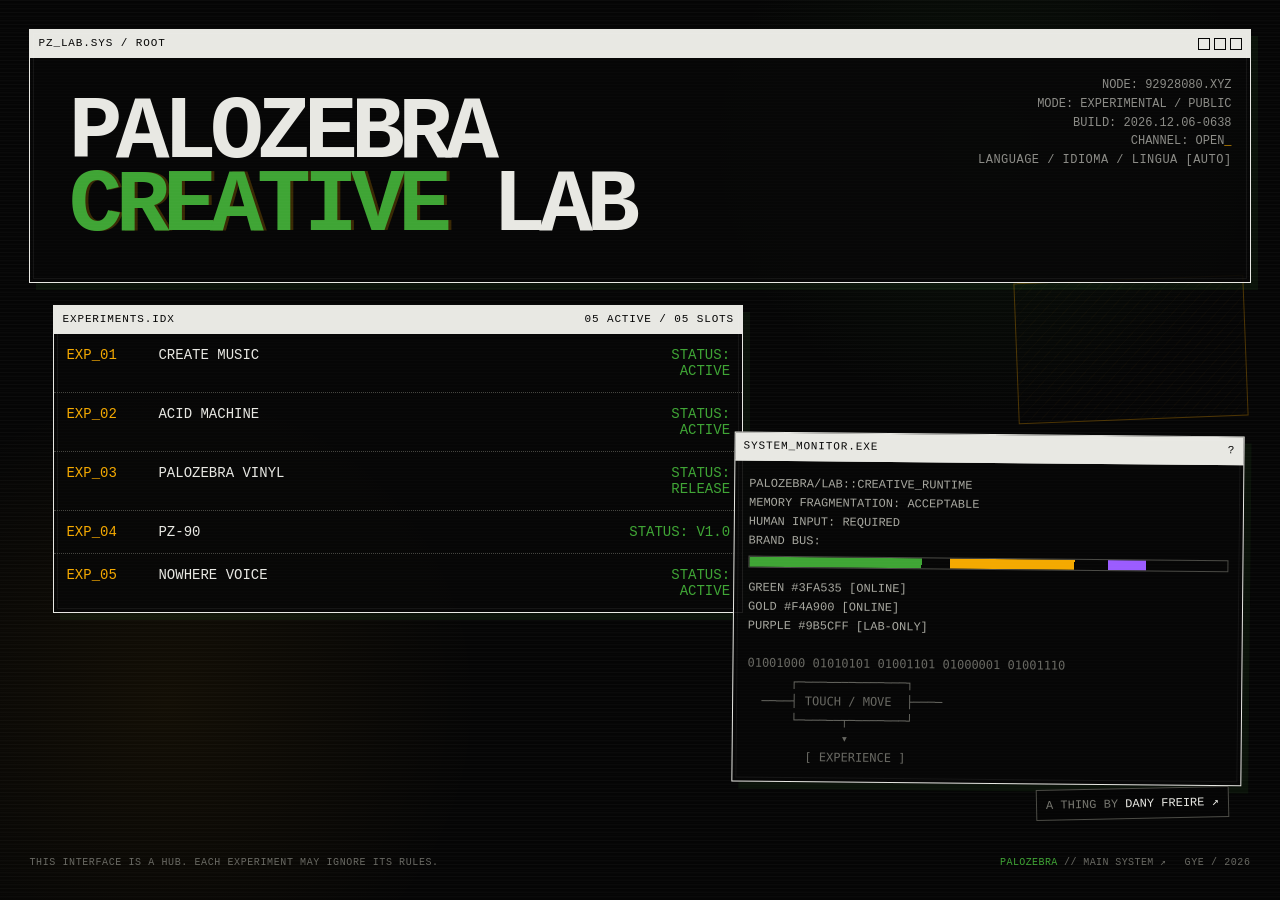
==== commit 3ef27303: "Add Nowhere Voice as EXP_05" ====
--- a/index.html
+++ b/index.html
@@ -43,7 +43,7 @@
     </section>
 
     <section class="window experiments" aria-label="Experiments">
-      <div class="titlebar"><span>experiments.idx</span><span id="slotStatus">04 active / 04 slots</span></div>
+      <div class="titlebar"><span>experiments.idx</span><span id="slotStatus">05 active / 05 slots</span></div>
       <div class="experiments-body">
         <a class="exp-row active" href="/experiments/water-theremin/">
           <span class="exp-code">EXP_01</span><span id="exp1Label">CREATE MUSIC</span><span class="exp-state" id="exp1Status">STATUS: ACTIVE</span>
@@ -56,6 +56,9 @@
         </a>
         <a class="exp-row active" href="/experiments/pz90/">
           <span class="exp-code">EXP_04</span><span id="exp4Label">PZ-90</span><span class="exp-state" id="exp4Status">STATUS: V1.0</span>
+        </a>
+        <a class="exp-row active" href="/experiments/nowhere-voice/">
+          <span class="exp-code">EXP_05</span><span id="exp5Label">NOWHERE VOICE</span><span class="exp-state" id="exp5Status">STATUS: ACTIVE</span>
         </a>
       </div>
     </section>
@@ -91,11 +94,11 @@
 
   <script>
     const copy={
-      en:{html:'en',exp1:'CREATE MUSIC',exp1Status:'STATUS: ACTIVE',exp2:'ACID MACHINE',exp2Status:'STATUS: ACTIVE',exp3:'PALOZEBRA VINYL',exp3Status:'STATUS: RELEASE',exp4:'PZ-90',exp4Status:'STATUS: V1.0',slot:'04 ACTIVE / 04 SLOTS',runtime:'PALOZEBRA/LAB::CREATIVE_RUNTIME',memory:'MEMORY FRAGMENTATION: ACCEPTABLE',human:'HUMAN INPUT: REQUIRED',note:'THIS INTERFACE IS A HUB. EACH EXPERIMENT MAY IGNORE ITS RULES.'},
-      es:{html:'es',exp1:'CREAR MÚSICA',exp1Status:'ESTADO: ACTIVO',exp2:'ACID MACHINE',exp2Status:'ESTADO: ACTIVO',exp3:'PALOZEBRA VINYL',exp3Status:'ESTADO: RELEASE',exp4:'PZ-90',exp4Status:'ESTADO: V1.0',slot:'04 ACTIVOS / 04 ESPACIOS',runtime:'PALOZEBRA/LAB::ENTORNO_CREATIVO',memory:'FRAGMENTACIÓN DE MEMORIA: ACEPTABLE',human:'ENTRADA HUMANA: REQUERIDA',note:'ESTA INTERFAZ ES UN HUB. CADA EXPERIMENTO PUEDE IGNORAR SUS REGLAS.'},
-      it:{html:'it',exp1:'CREA MUSICA',exp1Status:'STATO: ATTIVO',exp2:'ACID MACHINE',exp2Status:'STATO: ATTIVO',exp3:'PALOZEBRA VINYL',exp3Status:'STATO: RELEASE',exp4:'PZ-90',exp4Status:'STATO: V1.0',slot:'04 ATTIVI / 04 SPAZI',runtime:'PALOZEBRA/LAB::AMBIENTE_CREATIVO',memory:'FRAMMENTAZIONE MEMORIA: ACCETTABILE',human:'INPUT UMANO: RICHIESTO',note:'QUESTA INTERFACCIA È UN HUB. OGNI ESPERIMENTO PUÒ IGNORARNE LE REGOLE.'}
+      en:{html:'en',exp1:'CREATE MUSIC',exp1Status:'STATUS: ACTIVE',exp2:'ACID MACHINE',exp2Status:'STATUS: ACTIVE',exp3:'PALOZEBRA VINYL',exp3Status:'STATUS: RELEASE',exp4:'PZ-90',exp4Status:'STATUS: V1.0',exp5:'NOWHERE VOICE',exp5Status:'STATUS: ACTIVE',slot:'05 ACTIVE / 05 SLOTS',runtime:'PALOZEBRA/LAB::CREATIVE_RUNTIME',memory:'MEMORY FRAGMENTATION: ACCEPTABLE',human:'HUMAN INPUT: REQUIRED',note:'THIS INTERFACE IS A HUB. EACH EXPERIMENT MAY IGNORE ITS RULES.'},
+      es:{html:'es',exp1:'CREAR MÚSICA',exp1Status:'ESTADO: ACTIVO',exp2:'ACID MACHINE',exp2Status:'ESTADO: ACTIVO',exp3:'PALOZEBRA VINYL',exp3Status:'ESTADO: RELEASE',exp4:'PZ-90',exp4Status:'ESTADO: V1.0',exp5:'NOWHERE VOICE',exp5Status:'ESTADO: ACTIVO',slot:'05 ACTIVOS / 05 ESPACIOS',runtime:'PALOZEBRA/LAB::ENTORNO_CREATIVO',memory:'FRAGMENTACIÓN DE MEMORIA: ACEPTABLE',human:'ENTRADA HUMANA: REQUERIDA',note:'ESTA INTERFAZ ES UN HUB. CADA EXPERIMENTO PUEDE IGNORAR SUS REGLAS.'},
+      it:{html:'it',exp1:'CREA MUSICA',exp1Status:'STATO: ATTIVO',exp2:'ACID MACHINE',exp2Status:'STATO: ATTIVO',exp3:'PALOZEBRA VINYL',exp3Status:'STATO: RELEASE',exp4:'PZ-90',exp4Status:'STATO: V1.0',exp5:'NOWHERE VOICE',exp5Status:'STATO: ATTIVO',slot:'05 ATTIVI / 05 SPAZI',runtime:'PALOZEBRA/LAB::AMBIENTE_CREATIVO',memory:'FRAMMENTAZIONE MEMORIA: ACCETTABILE',human:'INPUT UMANO: RICHIESTO',note:'QUESTA INTERFACCIA È UN HUB. OGNI ESPERIMENTO PUÒ IGNORARNE LE REGOLE.'}
     };
-    const ids={exp1:'exp1Label',exp1Status:'exp1Status',exp2:'exp2Label',exp2Status:'exp2Status',exp3:'exp3Label',exp3Status:'exp3Status',exp4:'exp4Label',exp4Status:'exp4Status',slot:'slotStatus',runtime:'runtime',memory:'memory',human:'human',note:'hubNote'};
+    const ids={exp1:'exp1Label',exp1Status:'exp1Status',exp2:'exp2Label',exp2Status:'exp2Status',exp3:'exp3Label',exp3Status:'exp3Status',exp4:'exp4Label',exp4Status:'exp4Status',exp5:'exp5Label',exp5Status:'exp5Status',slot:'slotStatus',runtime:'runtime',memory:'memory',human:'human',note:'hubNote'};
     const order=['auto','es','en','it'];
     const browserLang=()=>{const l=(navigator.language||'en').toLowerCase();return l.startsWith('es')?'es':l.startsWith('it')?'it':'en'};
     let mode=localStorage.getItem('pzlab-lang')||'auto';if(!order.includes(mode))mode='auto';
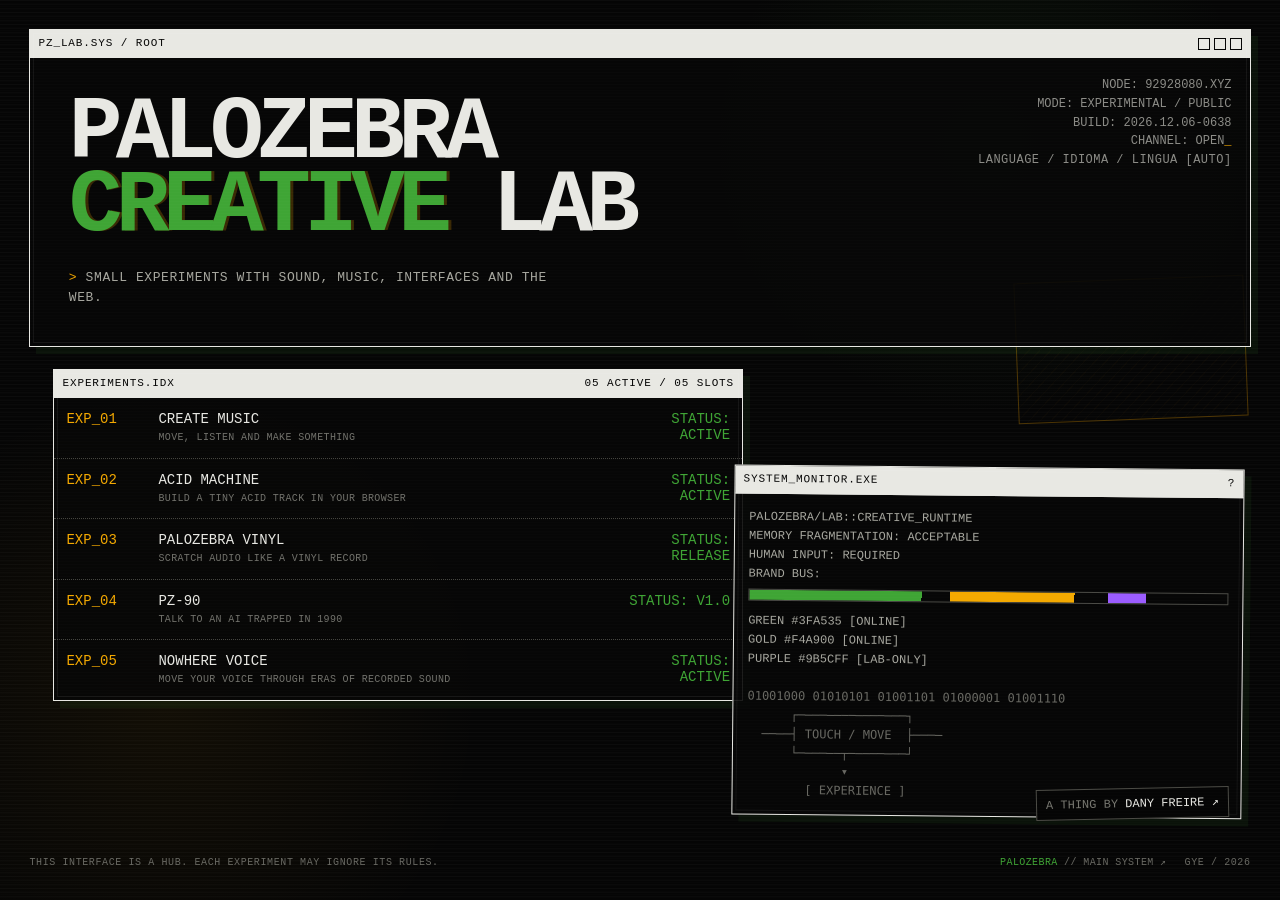
==== commit 42e7e2e2: "Clarify Creative Lab and describe each experiment" ====
--- a/index.html
+++ b/index.html
@@ -14,13 +14,15 @@
     .window{position:relative;border:1px solid var(--paper);background:rgba(7,7,7,.9);box-shadow:7px 7px 0 rgba(63,165,53,.08)}.window::after{content:"";position:absolute;inset:3px;border:1px solid rgba(255,255,255,.06);pointer-events:none}
     .titlebar{min-height:28px;padding:5px 8px;display:flex;justify-content:space-between;align-items:center;gap:12px;border-bottom:1px solid var(--paper);background:var(--paper);color:#050505;font-size:11px;line-height:1;text-transform:uppercase;letter-spacing:.08em}
     .controls{display:flex;gap:4px}.control{width:12px;height:12px;border:1px solid #050505;display:inline-block;background:transparent}
-    .masthead{grid-column:1/-1;min-height:165px}.masthead-body{position:relative;min-height:135px;padding:clamp(16px,3vw,40px);overflow:hidden}
+    .masthead{grid-column:1/-1;min-height:190px}.masthead-body{position:relative;min-height:160px;padding:clamp(16px,3vw,40px);overflow:hidden}
     .brand{margin:0;max-width:13ch;font-size:clamp(2rem,7vw,7.4rem);font-weight:700;line-height:.82;letter-spacing:-.075em;text-transform:uppercase;word-break:break-word}.brand span{color:var(--green);text-shadow:3px 0 0 rgba(244,169,0,.22)}
+    .lab-intro{max-width:62ch;margin:clamp(14px,2vw,24px) 0 0;color:#a7a79f;font-size:clamp(10px,1.05vw,13px);line-height:1.55;text-transform:uppercase;letter-spacing:.045em}.lab-intro::before{content:"> ";color:var(--gold)}
     .sysmeta{position:absolute;top:18px;right:18px;width:min(39ch,42vw);color:var(--muted);font-size:clamp(9px,1vw,12px);line-height:1.55;text-align:right;text-transform:uppercase}.blink::after{content:"_";color:var(--gold);animation:blink 1s steps(1,end) infinite}@keyframes blink{50%{opacity:0}}
     .experiments{grid-column:1;grid-row:2;align-self:start;transform:translateX(clamp(0px,2vw,24px))}.experiments-body{padding:0}
     .exp-row{position:relative;display:grid;grid-template-columns:82px minmax(0,1fr) 116px;gap:10px;padding:13px 12px;border-bottom:1px dotted #454540;text-decoration:none;text-transform:uppercase;font-size:clamp(11px,1.3vw,14px);overflow:hidden}.exp-row:last-child{border-bottom:0}
+    .exp-main{min-width:0}.exp-label{display:block}.exp-desc{display:block;margin-top:4px;color:#72726c;font-size:clamp(8px,.82vw,10px);line-height:1.35;letter-spacing:.035em;font-weight:400}
     .exp-row.active{color:var(--paper);cursor:pointer}.exp-row.active .exp-code{color:var(--gold)}.exp-row.active .exp-state{color:var(--green)}
-    .exp-row.active:hover,.exp-row.active:focus-visible{outline:none;background:var(--paper);color:#050505}.exp-row.active:hover .exp-code,.exp-row.active:focus-visible .exp-code{color:var(--purple);animation:glitchText .13s steps(2,end) infinite}.exp-row.active:hover .exp-state,.exp-row.active:focus-visible .exp-state{color:var(--green-dark)}
+    .exp-row.active:hover,.exp-row.active:focus-visible{outline:none;background:var(--paper);color:#050505}.exp-row.active:hover .exp-code,.exp-row.active:focus-visible .exp-code{color:var(--purple);animation:glitchText .13s steps(2,end) infinite}.exp-row.active:hover .exp-state,.exp-row.active:focus-visible .exp-state{color:var(--green-dark)}.exp-row.active:hover .exp-desc,.exp-row.active:focus-visible .exp-desc{color:#464640}
     .exp-row.active:hover::before,.exp-row.active:focus-visible::before{content:"▓▒░▓░▒▓";position:absolute;right:5%;top:0;color:var(--gold);opacity:.55;animation:glitchBar .22s steps(2,end) infinite}@keyframes glitchText{0%{transform:translateX(0);text-shadow:1px 0 var(--green)}33%{transform:translateX(1px);text-shadow:-2px 0 var(--purple)}66%{transform:translateX(-1px);text-shadow:2px 0 var(--gold)}100%{transform:translateX(0)}}@keyframes glitchBar{0%{transform:translate(0,0)}50%{transform:translate(-7px,3px)}100%{transform:translate(4px,-2px)}}
     .exp-row.disabled{color:#54544f;user-select:none}.exp-state{text-align:right}
     .diag{grid-column:2;grid-row:2;align-self:center;margin-top:clamp(30px,9vh,110px);transform:rotate(.55deg) translateX(-8px)}.diag-body{min-height:250px;padding:14px;font-size:clamp(10px,1.05vw,12px);line-height:1.58;color:#a7a79f}.bar{height:12px;margin:5px 0 11px;border:1px solid #4a4a45;background:linear-gradient(90deg,var(--green) 0 36%,transparent 36% 42%,var(--gold) 42% 68%,transparent 68% 75%,var(--purple) 75% 83%,transparent 83% 100%)}.ascii{margin:18px 0 0;white-space:pre;color:#686862;overflow:hidden}
@@ -28,7 +30,7 @@
     .meta-link,.lang-switch{appearance:none;border:0;background:none;padding:0;color:inherit;font:inherit;text-transform:uppercase;letter-spacing:.04em;text-decoration:none;cursor:pointer}.meta-link:hover,.meta-link:focus-visible,.lang-switch:hover,.lang-switch:focus-visible{outline:none;color:var(--gold);text-shadow:1px 0 var(--green),-1px 0 var(--purple);animation:glitchText .18s steps(2,end) 2}
     .signature{position:absolute;right:clamp(20px,4vw,62px);bottom:clamp(64px,9vh,110px);z-index:4;padding:7px 9px;border:1px solid #4c4c46;background:#050505;color:#777770;font-size:clamp(9px,1vw,12px);text-transform:uppercase;transform:rotate(-1.25deg)}.signature a{color:var(--paper);text-decoration:none}.signature a:hover,.signature a:focus-visible{outline:none;color:var(--purple);text-shadow:2px 0 var(--green)}
     .footerline{grid-column:1/-1;grid-row:3;display:grid;grid-template-columns:1fr auto;gap:20px;align-items:end;color:#696963;font-size:10px;line-height:1.55;text-transform:uppercase;letter-spacing:.06em}.footerlinks{display:flex;gap:18px;align-items:center;flex-wrap:wrap;justify-content:flex-end}.footerline strong{color:var(--green);font-weight:400}
-    @media(max-width:780px){.desktop{grid-template-columns:1fr;grid-template-rows:auto auto auto auto}.experiments,.diag,.footerline,.masthead{grid-column:1;transform:none}.masthead{grid-row:1}.experiments{grid-row:2}.diag{grid-row:3;margin-top:0}.footerline{grid-row:4;grid-template-columns:1fr}.footerlinks{justify-content:flex-start}.sysmeta{position:static;width:auto;margin-top:20px;text-align:left}.brand{max-width:10ch}.exp-row{grid-template-columns:68px minmax(0,1fr)}.exp-state{grid-column:2;text-align:left}.floating{display:none}.signature{position:static;margin:4px 0 2px;justify-self:start;transform:rotate(-.6deg)}}
+    @media(max-width:780px){.desktop{grid-template-columns:1fr;grid-template-rows:auto auto auto auto}.experiments,.diag,.footerline,.masthead{grid-column:1;transform:none}.masthead{grid-row:1}.experiments{grid-row:2}.diag{grid-row:3;margin-top:0}.footerline{grid-row:4;grid-template-columns:1fr}.footerlinks{justify-content:flex-start}.sysmeta{position:static;width:auto;margin-top:20px;text-align:left}.brand{max-width:10ch}.lab-intro{max-width:none}.exp-row{grid-template-columns:68px minmax(0,1fr)}.exp-state{grid-column:2;text-align:left}.exp-desc{font-size:9px}.floating{display:none}.signature{position:static;margin:4px 0 2px;justify-self:start;transform:rotate(-.6deg)}}
     @media(prefers-reduced-motion:reduce){*,*::before,*::after{animation:none!important}}
   </style>
 </head>
@@ -38,6 +40,7 @@
       <div class="titlebar"><span>pz_lab.sys / root</span><span class="controls" aria-hidden="true"><i class="control"></i><i class="control"></i><i class="control"></i></span></div>
       <div class="masthead-body">
         <h1 class="brand" id="lab-title">Palozebra <span>Creative</span> Lab</h1>
+        <p class="lab-intro" id="labIntro">SMALL EXPERIMENTS WITH SOUND, MUSIC, INTERFACES AND THE WEB.</p>
         <div class="sysmeta">NODE: 92928080.XYZ<br>MODE: EXPERIMENTAL / PUBLIC<br>BUILD: <span id="buildStamp"></span><br>CHANNEL: <span class="blink">OPEN</span><br><button class="lang-switch" id="langSwitch" type="button" title="language selector">LANGUAGE / IDIOMA / LINGUA [AUTO]</button></div>
       </div>
     </section>
@@ -46,19 +49,19 @@
       <div class="titlebar"><span>experiments.idx</span><span id="slotStatus">05 active / 05 slots</span></div>
       <div class="experiments-body">
         <a class="exp-row active" href="/experiments/water-theremin/">
-          <span class="exp-code">EXP_01</span><span id="exp1Label">CREATE MUSIC</span><span class="exp-state" id="exp1Status">STATUS: ACTIVE</span>
+          <span class="exp-code">EXP_01</span><span class="exp-main"><span class="exp-label" id="exp1Label">CREATE MUSIC</span><span class="exp-desc" id="exp1Desc">MOVE, LISTEN AND MAKE SOMETHING</span></span><span class="exp-state" id="exp1Status">STATUS: ACTIVE</span>
         </a>
         <a class="exp-row active" href="/experiments/acid-machine/">
-          <span class="exp-code">EXP_02</span><span id="exp2Label">ACID MACHINE</span><span class="exp-state" id="exp2Status">STATUS: ACTIVE</span>
+          <span class="exp-code">EXP_02</span><span class="exp-main"><span class="exp-label" id="exp2Label">ACID MACHINE</span><span class="exp-desc" id="exp2Desc">BUILD A TINY ACID TRACK IN YOUR BROWSER</span></span><span class="exp-state" id="exp2Status">STATUS: ACTIVE</span>
         </a>
         <a class="exp-row active" href="/experiments/vinyl/">
-          <span class="exp-code">EXP_03</span><span id="exp3Label">PALOZEBRA VINYL</span><span class="exp-state" id="exp3Status">STATUS: RELEASE</span>
+          <span class="exp-code">EXP_03</span><span class="exp-main"><span class="exp-label" id="exp3Label">PALOZEBRA VINYL</span><span class="exp-desc" id="exp3Desc">SCRATCH AUDIO LIKE A VINYL RECORD</span></span><span class="exp-state" id="exp3Status">STATUS: RELEASE</span>
         </a>
         <a class="exp-row active" href="/experiments/pz90/">
-          <span class="exp-code">EXP_04</span><span id="exp4Label">PZ-90</span><span class="exp-state" id="exp4Status">STATUS: V1.0</span>
+          <span class="exp-code">EXP_04</span><span class="exp-main"><span class="exp-label" id="exp4Label">PZ-90</span><span class="exp-desc" id="exp4Desc">TALK TO AN AI TRAPPED IN 1990</span></span><span class="exp-state" id="exp4Status">STATUS: V1.0</span>
         </a>
         <a class="exp-row active" href="/experiments/nowhere-voice/">
-          <span class="exp-code">EXP_05</span><span id="exp5Label">NOWHERE VOICE</span><span class="exp-state" id="exp5Status">STATUS: ACTIVE</span>
+          <span class="exp-code">EXP_05</span><span class="exp-main"><span class="exp-label" id="exp5Label">NOWHERE VOICE</span><span class="exp-desc" id="exp5Desc">MOVE YOUR VOICE THROUGH ERAS OF RECORDED SOUND</span></span><span class="exp-state" id="exp5Status">STATUS: ACTIVE</span>
         </a>
       </div>
     </section>
@@ -94,11 +97,11 @@
 
   <script>
     const copy={
-      en:{html:'en',exp1:'CREATE MUSIC',exp1Status:'STATUS: ACTIVE',exp2:'ACID MACHINE',exp2Status:'STATUS: ACTIVE',exp3:'PALOZEBRA VINYL',exp3Status:'STATUS: RELEASE',exp4:'PZ-90',exp4Status:'STATUS: V1.0',exp5:'NOWHERE VOICE',exp5Status:'STATUS: ACTIVE',slot:'05 ACTIVE / 05 SLOTS',runtime:'PALOZEBRA/LAB::CREATIVE_RUNTIME',memory:'MEMORY FRAGMENTATION: ACCEPTABLE',human:'HUMAN INPUT: REQUIRED',note:'THIS INTERFACE IS A HUB. EACH EXPERIMENT MAY IGNORE ITS RULES.'},
-      es:{html:'es',exp1:'CREAR MÚSICA',exp1Status:'ESTADO: ACTIVO',exp2:'ACID MACHINE',exp2Status:'ESTADO: ACTIVO',exp3:'PALOZEBRA VINYL',exp3Status:'ESTADO: RELEASE',exp4:'PZ-90',exp4Status:'ESTADO: V1.0',exp5:'NOWHERE VOICE',exp5Status:'ESTADO: ACTIVO',slot:'05 ACTIVOS / 05 ESPACIOS',runtime:'PALOZEBRA/LAB::ENTORNO_CREATIVO',memory:'FRAGMENTACIÓN DE MEMORIA: ACEPTABLE',human:'ENTRADA HUMANA: REQUERIDA',note:'ESTA INTERFAZ ES UN HUB. CADA EXPERIMENTO PUEDE IGNORAR SUS REGLAS.'},
-      it:{html:'it',exp1:'CREA MUSICA',exp1Status:'STATO: ATTIVO',exp2:'ACID MACHINE',exp2Status:'STATO: ATTIVO',exp3:'PALOZEBRA VINYL',exp3Status:'STATO: RELEASE',exp4:'PZ-90',exp4Status:'STATO: V1.0',exp5:'NOWHERE VOICE',exp5Status:'STATO: ATTIVO',slot:'05 ATTIVI / 05 SPAZI',runtime:'PALOZEBRA/LAB::AMBIENTE_CREATIVO',memory:'FRAMMENTAZIONE MEMORIA: ACCETTABILE',human:'INPUT UMANO: RICHIESTO',note:'QUESTA INTERFACCIA È UN HUB. OGNI ESPERIMENTO PUÒ IGNORARNE LE REGOLE.'}
+      en:{html:'en',intro:'SMALL EXPERIMENTS WITH SOUND, MUSIC, INTERFACES AND THE WEB.',exp1:'CREATE MUSIC',exp1Desc:'MOVE, LISTEN AND MAKE SOMETHING',exp1Status:'STATUS: ACTIVE',exp2:'ACID MACHINE',exp2Desc:'BUILD A TINY ACID TRACK IN YOUR BROWSER',exp2Status:'STATUS: ACTIVE',exp3:'PALOZEBRA VINYL',exp3Desc:'SCRATCH AUDIO LIKE A VINYL RECORD',exp3Status:'STATUS: RELEASE',exp4:'PZ-90',exp4Desc:'TALK TO AN AI TRAPPED IN 1990',exp4Status:'STATUS: V1.0',exp5:'NOWHERE VOICE',exp5Desc:'MOVE YOUR VOICE THROUGH ERAS OF RECORDED SOUND',exp5Status:'STATUS: ACTIVE',slot:'05 ACTIVE / 05 SLOTS',runtime:'PALOZEBRA/LAB::CREATIVE_RUNTIME',memory:'MEMORY FRAGMENTATION: ACCEPTABLE',human:'HUMAN INPUT: REQUIRED',note:'THIS INTERFACE IS A HUB. EACH EXPERIMENT MAY IGNORE ITS RULES.'},
+      es:{html:'es',intro:'PEQUEÑOS EXPERIMENTOS CON SONIDO, MÚSICA, INTERFACES Y LA WEB.',exp1:'CREAR MÚSICA',exp1Desc:'MUEVE, ESCUCHA Y CREA ALGO',exp1Status:'ESTADO: ACTIVO',exp2:'ACID MACHINE',exp2Desc:'ARMA UNA PEQUEÑA PISTA ACID EN TU NAVEGADOR',exp2Status:'ESTADO: ACTIVO',exp3:'PALOZEBRA VINYL',exp3Desc:'SCRATCHEA AUDIO COMO SI FUERA UN VINILO',exp3Status:'ESTADO: RELEASE',exp4:'PZ-90',exp4Desc:'HABLA CON UNA IA ATRAPADA EN 1990',exp4Status:'ESTADO: V1.0',exp5:'NOWHERE VOICE',exp5Desc:'MUEVE TU VOZ ENTRE ÉPOCAS DEL SONIDO GRABADO',exp5Status:'ESTADO: ACTIVO',slot:'05 ACTIVOS / 05 ESPACIOS',runtime:'PALOZEBRA/LAB::ENTORNO_CREATIVO',memory:'FRAGMENTACIÓN DE MEMORIA: ACEPTABLE',human:'ENTRADA HUMANA: REQUERIDA',note:'ESTA INTERFAZ ES UN HUB. CADA EXPERIMENTO PUEDE IGNORAR SUS REGLAS.'},
+      it:{html:'it',intro:'PICCOLI ESPERIMENTI CON SUONO, MUSICA, INTERFACCE E WEB.',exp1:'CREA MUSICA',exp1Desc:'MUOVI, ASCOLTA E CREA QUALCOSA',exp1Status:'STATO: ATTIVO',exp2:'ACID MACHINE',exp2Desc:'CREA UNA PICCOLA TRACCIA ACID NEL BROWSER',exp2Status:'STATO: ATTIVO',exp3:'PALOZEBRA VINYL',exp3Desc:'SCRATCHA L’AUDIO COME UN DISCO IN VINILE',exp3Status:'STATO: RELEASE',exp4:'PZ-90',exp4Desc:'PARLA CON UNA IA INTRAPPOLATA NEL 1990',exp4Status:'STATO: V1.0',exp5:'NOWHERE VOICE',exp5Desc:'MUOVI LA TUA VOCE TRA LE EPOCHE DEL SUONO REGISTRATO',exp5Status:'STATO: ATTIVO',slot:'05 ATTIVI / 05 SPAZI',runtime:'PALOZEBRA/LAB::AMBIENTE_CREATIVO',memory:'FRAMMENTAZIONE MEMORIA: ACCETTABILE',human:'INPUT UMANO: RICHIESTO',note:'QUESTA INTERFACCIA È UN HUB. OGNI ESPERIMENTO PUÒ IGNORARNE LE REGOLE.'}
     };
-    const ids={exp1:'exp1Label',exp1Status:'exp1Status',exp2:'exp2Label',exp2Status:'exp2Status',exp3:'exp3Label',exp3Status:'exp3Status',exp4:'exp4Label',exp4Status:'exp4Status',exp5:'exp5Label',exp5Status:'exp5Status',slot:'slotStatus',runtime:'runtime',memory:'memory',human:'human',note:'hubNote'};
+    const ids={intro:'labIntro',exp1:'exp1Label',exp1Desc:'exp1Desc',exp1Status:'exp1Status',exp2:'exp2Label',exp2Desc:'exp2Desc',exp2Status:'exp2Status',exp3:'exp3Label',exp3Desc:'exp3Desc',exp3Status:'exp3Status',exp4:'exp4Label',exp4Desc:'exp4Desc',exp4Status:'exp4Status',exp5:'exp5Label',exp5Desc:'exp5Desc',exp5Status:'exp5Status',slot:'slotStatus',runtime:'runtime',memory:'memory',human:'human',note:'hubNote'};
     const order=['auto','es','en','it'];
     const browserLang=()=>{const l=(navigator.language||'en').toLowerCase();return l.startsWith('es')?'es':l.startsWith('it')?'it':'en'};
     let mode=localStorage.getItem('pzlab-lang')||'auto';if(!order.includes(mode))mode='auto';
